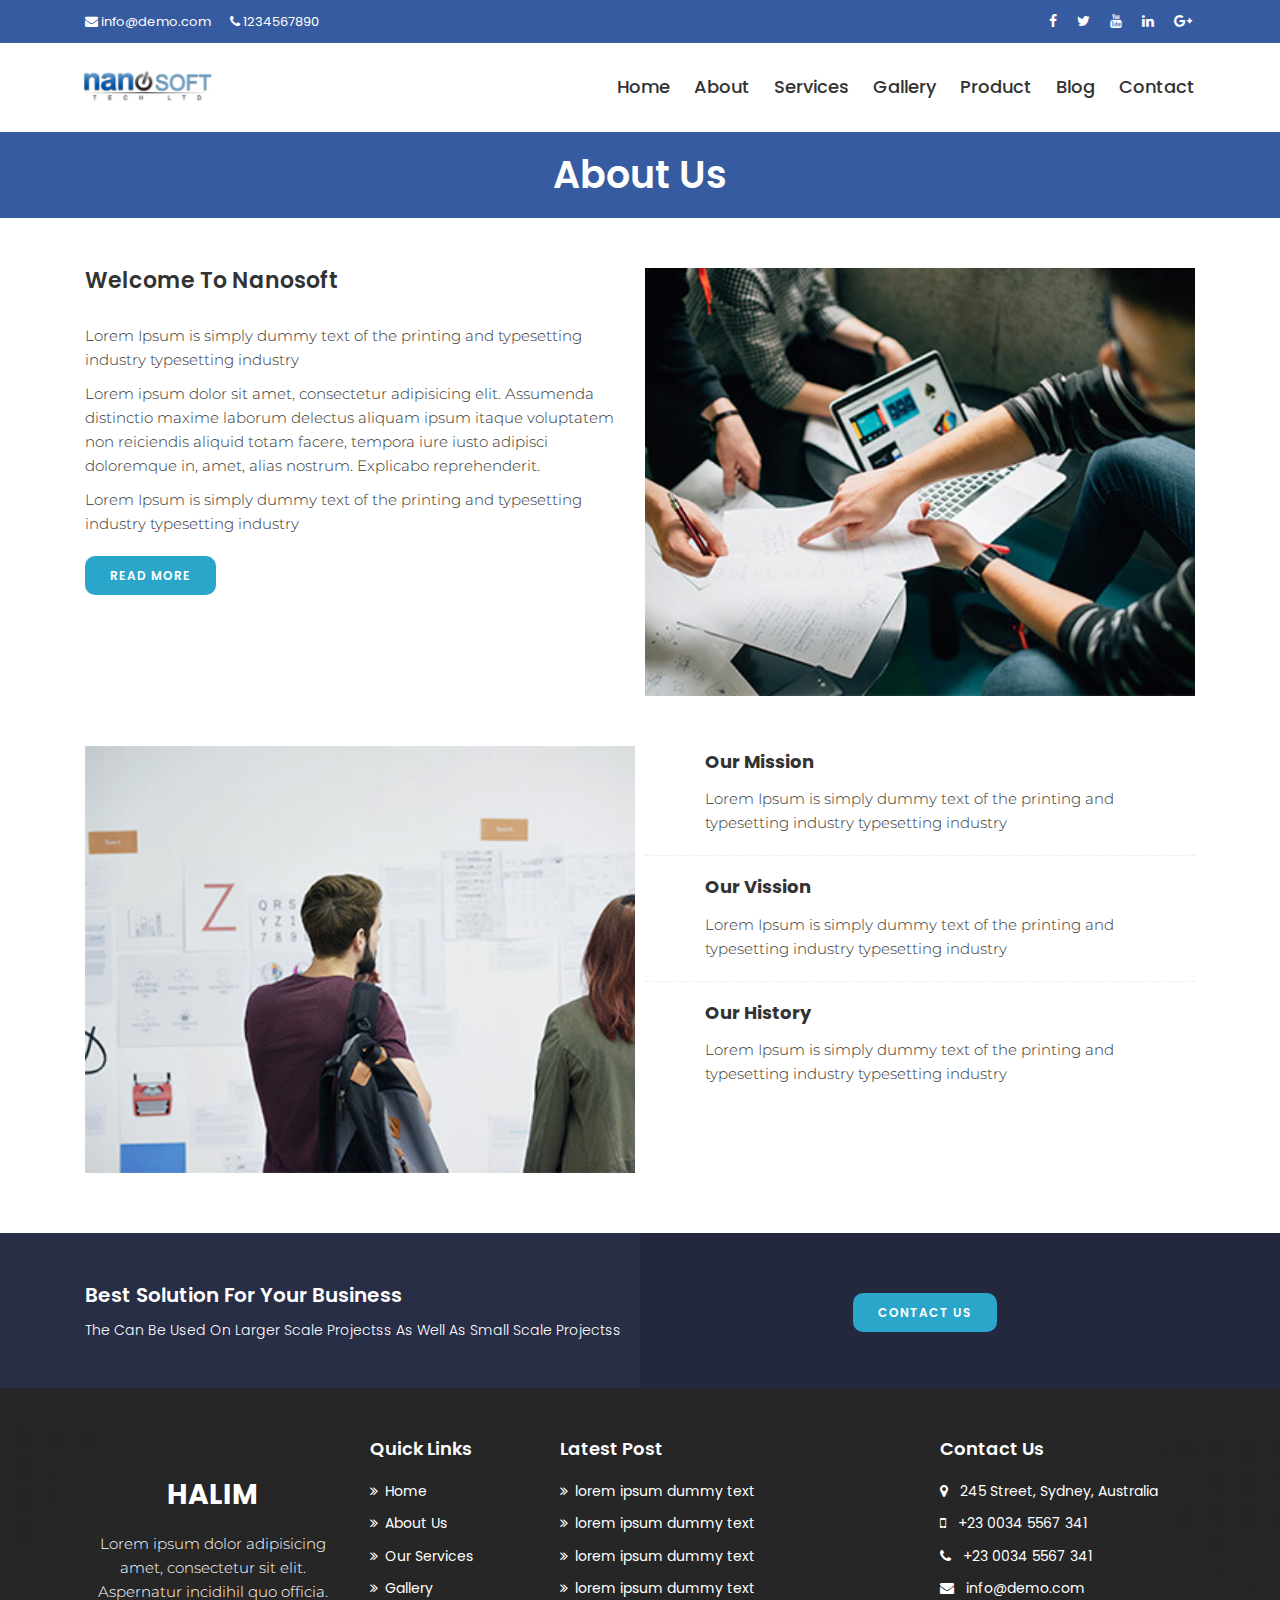
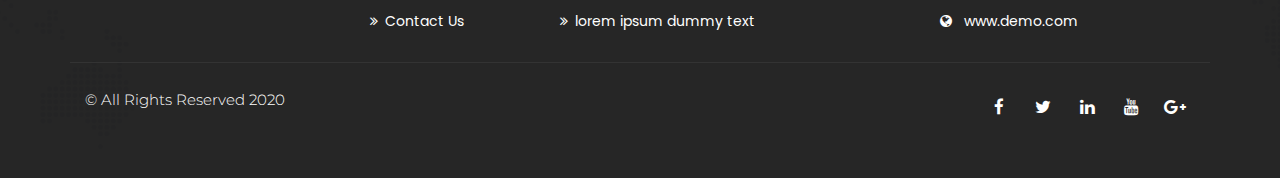
==== about.html @ ca97b38a "update" ====
<!DOCTYPE html>
<html lang="en">
   <head>
      <meta charset="utf-8">
      <meta http-equiv="X-UA-Compatible" content="IE=edge">
      <meta name="viewport" content="width=device-width, initial-scale=1">
      <!-- Title -->
      <title>Halim | Onepage Multipurpose Website</title>
      <!-- Font Google -->
      <link href="https://fonts.googleapis.com/css?family=Montserrat:300,400,500,600,700" rel="stylesheet">
      <link href="https://fonts.googleapis.com/css?family=Poppins:300,400,500,600,700" rel="stylesheet">
      <!-- Bootstrap Css -->
      <link href="assets/css/bootstrap.min.css" rel="stylesheet">
      <!-- Font Awesome Css -->
      <link href="assets/css/font-awesome.min.css" rel="stylesheet">
      <!-- Magnific Popup Css -->
      <link href="assets/css/magnific-popup.css" rel="stylesheet">
      <!-- Owl Carousel Css -->
      <link href="assets/css/owl.carousel.css" rel="stylesheet">
      <!-- Main Css -->
      <link href="assets/css/style.css" rel="stylesheet">
      <!-- Responsive Css -->
      <link href="assets/css/responsive.css" rel="stylesheet">
   </head>
   <body>
	   <section class="header-top">
			<div class="container">
				<div class="row">
					<div class="col-md-6 col-sm-12">
						<div class="header-left">
							<a href=""><i class="fa fa-envelope"></i> info@demo.com</a>
							<a href=""><i class="fa fa-phone"></i> 1234567890</a>
						</div>
					</div>
					<div class="col-md-6 col-sm-12 text-right">
						<div class="header-social">
							<a href=""><i class="fa fa-facebook"></i></a>
							<a href=""><i class="fa fa-twitter"></i></a>
							<a href=""><i class="fa fa-youtube"></i></a>
							<a href=""><i class="fa fa-linkedin"></i></a>
							<a href=""><i class="fa fa-google-plus"></i></a>
						</div>
					</div>
				</div>
			</div>
	   </section>
      <!-- Header Area Start -->
      <header class="header header-fixed">
         <div class="container">
            <div class="row">
               <div class="col-xl-12">
                  <nav class="navbar navbar-expand-md navbar-light">
                     <a class="navbar-brand" href="#"><img class="logo" src="assets/img/Logo.png" alt="" /></a>
                     <button class="navbar-toggler" type="button" data-toggle="collapse" data-target="#navbarNav" aria-controls="navbarNav" aria-expanded="false" aria-label="Toggle navigation">
                     <span class="navbar-toggler-icon"></span>
                     </button>
                     <div class="collapse navbar-collapse ml-auto mainmenu" id="navbarNav">
                        <ul class="navbar-nav ml-auto">
                           <li><a class="navItem" href="index.html">Home</a></li>
                           <li><a class="navItem" href="about.html">About</a></li>
                           <li><a class="navItem" href="services.html">Services</a></li>
                           <li><a class="navItem" href="gallery.html">Gallery</a></li>
                           <li><a class="navItem" href="product.html">Product</a></li>
                           <li><a class="navItem" href="blog.html">Blog</a></li>
                           <li><a class="navItem" href="contact.html">Contact</a></li>
                        </ul>
                     </div>
                  </nav>
               </div>
            </div>
         </div>
      </header>
      <!-- Header Area Start -->
<section class="breadcumb-area">
    <div class="container">
        <div class="row">
            <div class="col-xl-12">
                <div class="breadcumb">
                    <h4>About Us</h4>
                </div>
            </div>
        </div>
    </div>
</section>






<!-- About Area Start -->




<section class="container allsectionwrp">

   <section class="welcome">
      <div class="about">
         <div class="page-title">
            <h4>welcome to Nanosoft</h4>
         </div>
         <p>Lorem Ipsum is simply dummy text of the printing and typesetting industry typesetting industry </p>
         <p>Lorem ipsum dolor sit amet, consectetur adipisicing elit. Assumenda distinctio maxime laborum delectus aliquam ipsum itaque voluptatem non reiciendis aliquid totam facere, tempora iure iusto adipisci doloremque in, amet, alias nostrum. Explicabo reprehenderit.</p>
         <p>Lorem Ipsum is simply dummy text of the printing and typesetting industry typesetting industry </p>


         <a href="#" class="box-btn qqbtn">Read More<i class="fa fa-angle-double-right"></i></a>
      </div>
      <div class="imgeWrp">
         <img class="aboutIMge" src="assets/img/blog/blog2.jpg" alt="">
      </div>
   </section>
   <section class="vission">
      <div class="imgeWrp">
         <img class="aboutIMge" src="assets/img/blog/blog3.jpg" alt="">
      </div>
      <div>
         <div class="single_about">
            <i class="fa fa-laptop qq"></i>
            <h4 class="headAbout">our mission</h4>
            <p>Lorem Ipsum is simply dummy text of the printing and typesetting industry typesetting industry </p>
         </div>
         <div class="single_about">
            <i class="fa fa-user qq"></i>
            <h4 class="headAbout">our vission</h4>
            <p>Lorem Ipsum is simply dummy text of the printing and typesetting industry typesetting industry </p>
         </div>
         <div class="single_about">
            <i class="fa fa-pencil qq"></i>
            <h4 class="headAbout">our history</h4>
            <p>Lorem Ipsum is simply dummy text of the printing and typesetting industry typesetting industry </p>
         </div>
      </div>
   </section>




</section>



      <!-- About Area End -->





















 <!-- CTA Area Start -->
 <section class="cta">
   <div class="container">
      <div class="row">
         <div class="col-md-6">
            <h4>best solution for your business <span>the can be used on larger scale projectss as well as small scale projectss</span></h4>
         </div>
         <div class="col-md-6 text-center">
            <a href="#" class="box-btn">contact us <i class="fa fa-angle-double-right"></i></a>
         </div>
      </div>
   </div>
</section>
<!-- CTA Area End -->
<!-- Footer Area End -->
<footer class="footer-area pt-50 pb-50">
   <div class="container">
      <div class="row">
         <div class="col-lg-3 col-md-6">
            <div class="single-footer footer-logo">
               <h3>halim</h3>
               <p>Lorem ipsum dolor adipisicing amet, consectetur sit elit. Aspernatur incidihil quo officia.</p>
            </div>
         </div>
         <div class="col-lg-2 col-md-6">
            <div class="single-footer">
               <h4>quick links</h4>
               <ul>
                  <li><a href="#">Home</a></li>
                  <li><a href="#">About Us</a></li>
                  <li><a href="#">Our Services</a></li>
                  <li><a href="#">Gallery</a></li>
                  <li><a href="#">Contact Us</a></li>
               </ul>
            </div>
         </div>
         <div class="col-lg-4 col-md-6">
            <div class="single-footer">
               <h4>latest post</h4>
               <ul>
                  <li><a href="#">lorem ipsum dummy text</a></li>
                  <li><a href="#">lorem ipsum dummy text</a></li>
                  <li><a href="#">lorem ipsum dummy text</a></li>
                  <li><a href="#">lorem ipsum dummy text</a></li>
                  <li><a href="#">lorem ipsum dummy text</a></li>
               </ul>
            </div>
         </div>
         <div class="col-lg-3 col-md-6">
            <div class="single-footer contact-box">
               <h4>Contact Us</h4>
               <ul>
                  <li><i class="fa fa-map-marker"></i> 245 Street, Sydney, Australia</li>
                  <li><i class="fa fa-mobile"></i>  +23 0034 5567 341</li>
                  <li><i class="fa fa-phone"></i>  +23 0034 5567 341</li>
                  <li><i class="fa fa-envelope"></i>  info@demo.com</li>
                  <li><i class="fa fa-globe"></i>  www.demo.com</li>
               </ul>
            </div>
         </div>
      </div>
      <div class="row copyright">
         <div class="col-md-6">
            <p>&copy; All Rights Reserved 2020</p>
         </div>
         <div class="col-md-6 text-right">
            <ul>
               <li><a href="#"><i class="fa fa-facebook"></i></a></li>
               <li><a href="#"><i class="fa fa-twitter"></i></a></li>
               <li><a href="#"><i class="fa fa-linkedin"></i></a></li>
               <li><a href="#"><i class="fa fa-youtube"></i></a></li>
               <li><a href="#"><i class="fa fa-google-plus"></i></a></li>
            </ul>
         </div>
      </div>
   </div>
</footer>
<!-- Footer Area End -->
<!-- Main JS -->
<script src="assets/js/jquery.min.js"></script>
<!-- Popper JS -->
<script src="assets/js/popper.min.js"></script>
<!-- Bootstrap JS -->
<script src="assets/js/bootstrap.min.js"></script>
<!-- Owl Carousel JS -->
<script src="assets/js/owl.carousel.min.js"></script>
<!-- Manific Popup JS -->
<script src="assets/js/jquery.magnific-popup.min.js"></script>
<!-- One Page Nav JS -->
<script src="assets/js/onepagenav.js"></script>
<!-- Isotope JS -->
<script src="assets/js/isotope.min.js"></script>
<!-- Imageload JS -->
<script src="assets/js/imageloaded.min.js"></script>
<!-- Counter JS -->
<script src="assets/js/jquery.counterup.min.js"></script>
<!-- Waypoint JS -->
<script src="assets/js/waypoint.min.js"></script>
<!-- Main JS -->
<script src="assets/js/main.js"></script>
</body>
</html>
---- assets/css/style.css ----
/* 
Template Name: Halim - Multipurpose Personal Portfolio HTML Template
Author: Abdullah Nahian
Version: 1.0
*/


/* Table of contents
====================

0. Base Css
1. Preloader
2. Section Title
3. Header Area
4. Slider Area
5. About Area
6. Skills Area
7. Services Area
8. CTA Area
9. Projects Area
10. Counter Area
11. Pricing Area
12. Testimonilas Area
13. Blog Area
14. Contact Area
15. Footer Area

*/


/* Base CSS */

.alignleft {
	float: left;
	margin-right: 15px;
}

.alignright {
	float: right;
	margin-left: 15px;
}

.aligncenter {
	display: block;
	margin: 0 auto 15px;
}

a:focus {
	outline: 0 solid
}

img {
	max-width: 100%;
	height: auto;
}

h1,
h2,
h3,
h4,
h5,
h6 {
	margin: 0;
	font-weight: 600;
	padding: 0;
}
p {
	font-size: 15px;
	margin-bottom: 0px;
	font-weight: 300;
	font-family:'Montserrat', sans-serif;
}
html,
body {
	height: 100%
}

body {
  font-family: "Poppins", sans-serif;
	background-color: #fff;
	font-weight: 400;
	font-style: normal;
	font-size: 14px;
	line-height: 1.6;
	color: #333;
}

a,
a:hover,
a:focus,
input,
textarea {
	text-decoration: none;
	outline: none;
}

a {
	text-decoration: none;
	color: #333;
	-webkit-transition: .4s;
	transition: .4s
}

a:hover {
	color: #635CDB
}

.pt-100 {
	padding-top: 100px;
}

.pb-100 {
	padding-bottom: 100px;
}

.pt-50 {
	padding-top: 50px;
}

.pb-50 {
	padding-bottom: 50px;
}

.pl-50 {
	padding-left: 50px;
}

.pr-50 {
	padding-right: 50px;
}

/* 1. Preloader */

.flex-center {
	display: -webkit-box;
	display: -ms-flexbox;
	display: flex;
	-webkit-box-align: center;
	-ms-flex-align: center;
	align-items: center;
	-webkit-box-pack: center;
	-ms-flex-pack: center;
	justify-content: center;
}

.logo{
	width: 130px;
	transform: translateX(-18px);
}
.preloader {
	position: fixed;
	top: 0;
	left: 0;
	width: 100%;
	height: 100%;
	background: #555;
	z-index: 99999
}
.dots .dot {
	display: inline-block;
	width: 20px;
	height: 20px;
	margin: 0 10px 0 10px;
	background: #d35400;
	border-radius:50%;
	-webkit-animation: dot-dot-dot 1.4s linear infinite;
	animation: dot-dot-dot 1.4s linear infinite;
}

.dots .dot:nth-child(2) {
	-webkit-animation-delay: .2s;
	       animation-delay: .2s;
		   background-color:#1abc9c
}
.dots .dot:nth-child(3) {
	-webkit-animation-delay: .4s;
	        animation-delay: .4s;
		   background-color:#3498db
}
.dots .dot:nth-child(4) {
	-webkit-animation-delay: .6s;
	        animation-delay: .6s;
		   background-color:#9b59b6
}
.dots .dot:nth-child(5) {
	-webkit-animation-delay: .8s;
	        animation-delay: .8s;
		   background-color:#e74c3c
}
@-webkit-keyframes dot-dot-dot {
	0%,
	60%,
	100% {
		-webkit-transform: initial;
		transform: initial;
	}
	30% {
		-webkit-transform: translateY(-25px);
		transform: translateY(-25px);
	}
}
@keyframes dot-dot-dot {
	0%,
	60%,
	100% {
		-webkit-transform: initial;
		transform: initial;
	}
	30% {
		-webkit-transform: translateY(-25px);
		transform: translateY(-25px);
	}
}
#scrollUp {
	bottom: 10px;
	color: #fff;
	font-size: 20px;
	font-weight: bold;
	right: 20px;
	background-color: #635CDB;
	width: 40px;
	height: 40px;
	text-align: center;
	line-height: 40px;
	border-radius: 50%;
}

/* BTN Css */
a.box-btn {
	background-color: #2ba6cb;
	display: inline-block;
	color: #fff;
	padding: 10px 25px;
	text-transform: uppercase;
	font-weight: 600;
	font-size: 12px;
	letter-spacing: 1px;
	position: relative;
	border-radius: 10px;
}

a.border-btn {
	border: 2px solid #635CDB;
	display: inline-block;
	color: #fff;
	padding: 8px 25px;
	text-transform: uppercase;
	font-weight: 600;
	font-size: 12px;
	letter-spacing: 1px;
	position: relative;
}

a.box-btn i.fa {
	position: absolute;
	top: 50%;
	-webkit-transform: translateY(-50%);
	        transform: translateY(-50%);
	right: 25px;
	opacity: 0;
	-ms-filter: "progid:DXImageTransform.Microsoft.Alpha(Opacity=0)";
	-webkit-transition: .5s;
	transition: .5s;
}

a.box-btn:hover i.fa {
	right: 10px;
	opacity: 1;
	-ms-filter: "progid:DXImageTransform.Microsoft.Alpha(Opacity=100)";
}

/* Section Title */
.section-title {
	margin-bottom: 110px;
	position: relative;
}
.section-title h3 {
	text-transform: uppercase;
	font-weight: 800;
	font-size: 30px;
}

.section-title:before {
	position: absolute;
	content: "";
	width: 120px;
	height: 1px;
	background-color: #365ba0;
	left: 50%;
	-webkit-transform: translate(-50%, -50%) rotate(90deg);
	        transform: translate(-50%, -50%) rotate(90deg);
	top: 50%;
}
.section-title:after {
	position: absolute;
	content: "";
	width: 150px;
	height: 1px;
	background-color:#365ba0;
	left: 50%;
	-webkit-transform: translateX(-50%);
	        transform: translateX(-50%);
	bottom: -24px;
}
.section-title h3 span {
	display: block;
	font-size: 15px;
	text-transform: lowercase;
	font-weight: 400;
	margin-bottom: 10px;
}
.section-title p {
	margin-top: 5px;
}
.page-title h4 {
	font-size: 22px;
	text-transform: capitalize;
	display: inline-block;
}

.page-title {
	margin-bottom: 20px;
}

.page-title h4 {
	position: relative;
	padding-bottom: 10px;
}




/* Header Area */
.header.header-fixed.sticky {
	background-color: #fff;
	box-shadow: 0 1px 8px 3px rgba(0, 0, 0, 0.05);
	-webkit-transition: .3s;
	transition: .3s;
	padding: 5px 0;
	position: fixed;
	z-index: 999;
	width: 100%;
	left: 0;
	top: 0;
}
.mainmenu ul li.current a, .mainmenu ul li a:hover {
	color: #635CDB;
}
.header.header-fixed.sticky li.current a {
	color: #635CDB !important;
}
.header-top {
  background-color: #365ba0;
  color: #fff;
  padding: 10px 0;
}
.header-top a {
  color: #fff;
}
#navbarNav a {
	font-weight: 500;
	padding: 0px 12px;
	color: #fff
}
.navItem{
	font-size: 18px;
}
.navItem:hover{
color: #165bdc!important;
}
.header {
	padding: 10px 0;
	-webkit-transition: .3s;
	transition: .3s;
}
.header a {
	color: #333 !important;
}

.header-left a {
  font-size: 13px;
  margin-right: 15px;
}
.header-social a {
  margin-left: 10px;
  width: 40px;
  height: 40px;
  border-radius: 50%;
  transition: .3s;
  padding: 3px;

}
.header-social a:hover{
background: #fff;
color: #365ba0;
}

.navbar {
	padding-right: 0;
}
.header.sticky {
	background-color: #fff;
	box-shadow: 0 1px 8px 3px rgba(0, 0, 0, 0.05);
	-webkit-transition: .3s;
	transition: .3s;
	padding: 5px 0
}
.header.sticky a {
	color: #333;
}
#navbarNav ul li:last-child a {
	padding-right: 0;
}
.mainmenu ul li.current a, .mainmenu ul li a:hover {
	color: #FF7200;
}
.header.header-fixed.sticky a {
	color: #333 !important;
}
/* Slider Area */
.single-slide {
	background-size: cover;
	background-position: center;
	height: 100%;
	z-index: 2;
	position: relative;
	background-attachment: fixed;
}

.slider-area {
	height: 100%;
}

.single-slide:before {
	position: absolute;
	content: "";
	width: 100%;
	height: 100%;
	left: 0;
	top: 0;
	background:linear-gradient(rgba(0, 0, 0, 0.138),#165bdc);
	z-index: -1;
	opacity: .70;
	-ms-filter: "progid:DXImageTransform.Microsoft.Alpha(Opacity=85)";
}

.slide-table {
	width: 100%;
	height: 100%;
	display: table;

}

.slide-tablecell {
	height: 100%;
	width: 100%;
	display: table-cell;
	vertical-align: middle;

	
}
.slider_text h2 {
	font-size: 60px;
	color: #fff;
	text-transform: capitalize;
	font-weight: 600;
	margin-top: -15px;
}

.slider_text a {
	display: block;
	width: 179px;
}

.slide-table h2 {
	color: #fff;
	font-size: 60px;
	line-height: 1.2;
	font-weight: 700;
	margin: 10px 0;
	text-transform: uppercase;
	
}
#slideBtn{
	margin: 0px;
}
.slide-table span {
	color: #fff;
	font-weight: normal;
	font-size: 18px;
	position: relative;
	width: 100%;
	display: inline-block;
	padding-bottom: 15px;

}

.slide-table a {
	margin: 0 10px;
	margin-top: 20px
}

.slider_text p {
	color: #fff;
	font-size: 45px;
}

.slider_text .box_btn,
.slider_text .border_btn {
	display: inline-block;
	margin: 0px 12px;
	margin-top: 25px;
}

.slider_text .border_btn a {
	padding: 8px 20px;
}

.slider-area,
.slider-area div {
	height: 100%;
}

.slider_text,
.slider_text div {
	height: auto
}

.slider .owl-dots div {
	width: 20px;
	height: 20px;
	background-color: #eee;
	display: block;
	margin-bottom: 10px;
	border-radius: 50%;
}

.slider .owl-dots div.active {
	background-color: #1757cf;
}

.slider .owl-controls {
	height: auto;
}

.slider .owl-dots {
	margin-top: -60px;
	z-index: 3;
	position: absolute;
	text-align: center;
	right: 40px;
	top: 50%;
	-webkit-transform: translateX(-50%);
	        transform: translateX(-50%);
}
.slide-table h4 {
	position: relative;
	display: inline-block;
	color: #fff;
	padding-bottom: 0px;
}

.slide-table p {
	font-size: 16px;
	font-weight: 300;
	width: 70%;
	display: block;
	margin: 0 auto;
	line-height: 1.8;
}


.slide-content {
	position: absolute;
	text-align: center;
	left: 50%;
	top: 50%;
	-webkit-transform: translate(-50%, -50%);
	        transform: translate(-50%, -50%);
	height: auto !important;
	color: #fff;
}
.card{
	border-radius: 30px;
}
.card-header {
	padding: 0;
	background-color: #365ba0;
	border-bottom: 1px solid #635CDB;
	padding-bottom: 10px;
}

.card-header h5{
	display: flex;
	justify-content: space-between;
	align-items: center;
}
.fa-plus{
	color: #fff;
	padding-right: 10px;
	padding-top: 10px;
	cursor: pointer;

}
.btn-link {
	font-weight: 400;
	color: #fff;
	font-size: 14px;
	width: 100%;
	text-decoration: none!important;
	text-align: left;
	border-radius: 30px;
}
.btn-link:hover {
	color:#fff;
	text-decoration:none!important;
}
.card-body {
	padding: 10px 15px;
	font-weight: 300;
	line-height: 1.8;
	font-size: 13px;
	background: #ddd;
}

.navbar-brand {
	text-transform: uppercase;
	color: #fff !important;
	font-weight: 900;
}

.slide-content p {
	font-size: 20px;
	font-weight: 600;
}

.slide-content h2 {
	text-transform: capitalize;
	font-size: 45px;
	margin: 20px 0;
	font-weight: 700;
	line-height: 1.4;
}

.single-portfolio {
	position: relative;
}

.single-portfolio img {
	width: 100%;
}

.single-portfolio:hover .portfolio-hover {
	-webkit-transform: scale(1);
	        transform: scale(1)
}
/* About Area */
.single_about {
	padding-left: 60px;
	margin-bottom: 20px;
	border-bottom: 1px dashed #eee;
	padding-bottom: 20px;
	-webkit-transition: .5s;
	transition: .5s;
	position: relative;
}
.single_about i.fa {
	font-size: 20px;
	color: #365ba0;
	position: absolute;
	left: 0;
	top: 50%;
	-webkit-transform: translateY(-50%);
	        transform: translateY(-50%);
	border: 1px solid #365ba0;
	width: 40px;
	-webkit-transition: .5s;
	transition: .5s;
	height: 40px;
	line-height: 40px;
	text-align: center;
	border-radius: 50%;
}

.single_about h4 {
	margin: 5px 0;
}
.single_about h4 {
	font-size: 18px;
	font-weight: 400;
	text-transform: capitalize;
	position: relative;
	padding-bottom: 10px
}



.single_about:hover i {
	background-color: #365ba0;
	color: #fff;
	border-color: #365ba0;
}

.single_about:last-child {
	border-bottom: 0;
}

.slide-content a {
	margin: 0 5px;
}
.about a {
	margin-top: 10px;
}
.card-header:first-child {
	border-radius: 0;
}
.about p {
	margin-bottom: 10px;
}
/* Skills Area */


.single-skill {
	margin-bottom: 20px;
}

.single-brand img {
	max-width: 180px;
}

.single-skill h4 {
	font-size: 15px;
	text-transform: capitalize;
	margin-bottom: 5px;
	color: #fff;
}

.progress-bar {
	background-color: #365ba0;
	border-radius: 30px;
}
.choose:before {
	position: absolute;
	content: "";
	width: 50%;
	height: 100%;
	background-color: #24283F;
	left: 0;
	top: 0;
	z-index: -1;
	opacity: .85;
	-ms-filter: "progid:DXImageTransform.Microsoft.Alpha(Opacity=85)"
}

.choose {
	position: relative;
	z-index: 2;
	background-image: url("../img/bg-counter.jpg");
}

.choose:after {
	position: absolute;
	content: "";
	width: 50%;
	height: 100%;
	right: 0;
	top: 0;
	background-color: #292e47;
	z-index: -1;
	opacity: .85;
	-ms-filter: "progid:DXImageTransform.Microsoft.Alpha(Opacity=85)"
}

.choose .page-title h4 {
	color: #fff;
}
/* Services Area */
.single-service {
	padding: 20px;
	margin-bottom: 50px;
	text-align: center;
	box-shadow: 0px 10px 30px 0px rgba(205, 205, 205, 0.33);
	transition: .5s;
	border-bottom: 3px solid transparent;
}
.single-service i.fa {
	font-size: 30px;
	width: 80px;
	height: 80px;
	background-color:#365ba0;
	text-align: center;
	line-height: 80px;
	border-radius: 50%;
	color: #fff;
}

.single-service h4 {
	font-size: 18px;
	margin: 18px 0;
	text-transform: uppercase;
}
.single-service:hover {
	border-color: #365ba0;
}
/* CTA Area */
.cta {
	position: relative;
	padding: 50px 0px;
	color: #fff;
	z-index: 2
}

.cta:before {
	position: absolute;
	content: "";
	width: 50%;
	height: 100%;
	left: 0;
	top: 0;
	background-color: #292e47;
	z-index: -1
}

.cta:after {
	position: absolute;
	content: "";
	width: 50%;
	height: 100%;
	right: 0;
	top: 0;
	background-color: #24283F;
	z-index: -1
}

.cta h4 {
	font-size: 20px;
	text-transform: capitalize;
}

.cta h4 span {
	display: block;
	font-size: 14px;
	font-weight: 300;
	margin-top: 15px;
}

.cta a.box-btn {
	margin-top: 10px;
}
.cta-video {
	position: relative;
	z-index: 2;
	background-image: url("../img/video_back.jpg");
	background-position: center;
	background-attachment: fixed;
	padding: 100px 0;
	color: #fff;
}

.cta-video:before {
	position: absolute;
	content: "";
	width: 100%;
	height: 100%;
	left: 0;
	top: 0;
	background-color: #333;
	opacity: .85;
	-ms-filter: "progid:DXImageTransform.Microsoft.Alpha(Opacity=85)";
	z-index: -1;
}

.cta-video i.fa {
	width: 80px;
	height: 80px;
	border: 1px solid #eee;
	font-size: 30px;
	line-height: 80px;
	border-radius: 50%;
	padding-left: 5px;
}

.cta-video h4 {
	text-transform: uppercase;
	font-weight: 500;
}

.cta-video a {
	color: #fff;
	display: block;
}
.cta-video h4 {
	text-transform: uppercase;
	font-weight: 700;
	font-size: 35px;
}

.cta-video p {
	margin: 20px 0;
	font-size: 16px;
	font-weight: 400;
}
.about-promo {
	position: relative;
	z-index: 2;
	background-color: #292e47;
	color: #fff;
	padding: 50px 0;
}

.about-promo:before {
	background-image: url("../img/about_us_info_bg.jpg");
	position: absolute;
	content: "";
	width: 50%;
	height: 100%;
	left: 0;
	top: 0;
	background-size: cover;
	background-position: center top;
}

.about-promo:after {
	background-color: #24283F;
	position: absolute;
	content: "";
	width: 50%;
	height: 100%;
	left: 0;
	top: 0;
	opacity: .85;
	-ms-filter: "progid:DXImageTransform.Microsoft.Alpha(Opacity=85)";
	z-index: 1;
}

.about-promo .page-title h4 {
	font-size: 45px;
	text-transform: uppercase;
	font-weight: 800;
	line-height: 1.3;
}

.single-about-promo {
	margin: 30px 0;
	text-align: center;
}

.single-about-promo i {
	border: 1px solid #fff;
	width: 40px;
	height: 40px;
	text-align: center;
	line-height: 40px;
	font-size: 15px;
	border-radius: 50%;
}

.single-about-promo h4 {
	margin: 15px 0;
	font-size: 18px;
}

.video-btn {
	position: absolute;
	z-index: 9;
	left: 50%;
	top: 50%;
	-webkit-transform: translate(-50%, -50%);
	        transform: translate(-50%, -50%);
}

.video-btn a {
	color: #fff;
	display: block
}

.video-btn i.fa {
	font-size: 40px;
	background-color: #24283F;
	width: 100px;
	height: 100px;
	text-align: center;
	line-height: 100px;
	padding-left: 5px;
	border-radius: 50%;
	transition:.4s
}
.video-btn a i:hover {
	background-color: #635CDB;
}
/* Projects Area */
.portfolio-hover {
	position: absolute;
	left: 0;
	top: 0;
	text-align: center;
	width: 100%;
	height: 100%;
	-webkit-transform: scale(0);
	        transform: scale(0);
	-webkit-transition: .5s;
	transition: .5s
}

.portfolio-content {
	position: absolute;
	left: 50%;
	top: 50%;
	width: 100%;
	height: auto;
	-webkit-transform: translate(-50%, -50%);
	        transform: translate(-50%, -50%);
	color: #fff;
}

.portfolio-hover:before {
	position: absolute;
	content: "";
	width: 100%;
	height: 100%;
	background-color: black;
	left: 0;
	top: 0;
	opacity: .85;
	-ms-filter: "progid:DXImageTransform.Microsoft.Alpha(Opacity=85)";
}

.portfolio-content h3 a {
	color: #fff;
	font-size: 20px;
	text-transform: capitalize;
	margin: 0px;
	display: block;
}

.portfolio-content h3 a span {
	display: block;
	font-weight: 300;
	font-size: 15px;
	margin-top: 7px;
}

.portfolio-content h3 a i.fa {
	display: block;
	width: 40px;
	height: 40px;
	border-radius: 50%;
	border: 1px solid #fff;
	line-height: 40px;
	margin: 0 auto;
	margin-bottom: 10px;
}

.portfolio-menu {
	margin-bottom: 40px;
}

.portfolio-menu buttton {
	background-color: #635CDB;
	border: 0px;
}

.portfolio-menu button {
	background-color: transparent;
	border: 1px solid #635CDB;
	color: black;
	padding: 3px 15px;
	cursor: pointer;
}

.portfolio-menu button.active {
	background-color: #365ba0;
	color: #fff;
}
/* Counter Area */
.counter-area .col-md-3 {
	padding: 0;
}



.single-counter {
	text-align: center;
	background-color: #292e47;
	color: #fff;
	width: 100%;
	
}

.single-counter>div{
	display: flex;
	flex-direction: column;
	justify-content: center;
	align-items: center;
	padding-top: 40px;
}
.single-counter span{
	margin-top: 10px;
	font-size: large
}

.single-counter div i.fa {
	background-color: #365ba0;
	width: 40px;
	height: 40px;
	font-size: 20px;
	color: #fff;
	border-radius: 50%;
	text-align: center;
	padding-top: 10px;
}

.counter-area .col-md-3:nth-child(2n) .single-counter {
	background-color: #24283F;
}

.single-counter h4 {
	display: inline-block;
	font-size: 20px;
	font-weight: 300;
	text-transform: capitalize;
	position: relative;
	margin-top: 20px;
	padding-bottom: 40px;
}
/* Pricing Area */
.single-price {
	border: 1px solid #eee;
	text-align: center;
	padding-bottom: 20px;
	padding-top: 20px;
}

.single-price h4 {
	text-transform: uppercase;
	font-size: 18px;
}

.single-price p {
	text-transform: capitalize;
}

.price-box {
	margin: 20px 0;
	border-bottom: 1px solid #eee;
	border-top: 1px solid #eee;
	padding: 10px 0;
	background-color: #635CDB;
	color: #fff;
}

.price-box .dollar {
	font-size: 15px;
	font-weight: 400;
	margin-right: 5px;
}

.price-box .month {
	font-size: 15px;
	font-weight: 400;
	margin-left: 5px;
}
.card {
	border: transparent;
	border-radius: 0;
}
.price-box h4 {
	font-size: 50px;
}

.single-price ul {
	margin: 0;
	padding: 0;
	list-style: none;
	margin-bottom: 20px;
}

.single-price ul li {
	padding: 10px;
	border-bottom: 1px solid #eee;
}

.single-price ul li:first-child {
	padding-top: 0;
}
.single-price ul li span {
	font-weight: 600;
}
/* Team Area */
.team-hover {
	text-align: center;
	position: absolute;
	left: 0;
	top: 0;
	width: 100%;
	height: 100%;
	z-index: 2;
	color: #fff;
	visibility: hidden;
	opacity: 0;
	-ms-filter: "progid:DXImageTransform.Microsoft.Alpha(Opacity=0)";
	-webkit-transition: .5s;
	transition: .5s
}

.single-team img {
	width: 100%;
}

.team-hover h4 {
	text-transform: capitalize;
	font-size: 20px;
	font-weight: 600;
}

.team-hover h4 span {
	display: block;
	font-size: 13px;
	font-weight: 400;
	margin-top: 5px;
}

.team-hover ul {
	list-style: none;
	margin: 0;
	padding: 0;
	margin-top: 15px;
}

.team-hover ul li {
	display: inline-block;
}

.team-hover ul li {
	background-color: #333;
	width: 25px;
	height: 25px;
	line-height: 25px;
	border-radius: 50%;
	margin: 0 2px;
	text-align: center
}

.team-hover ul li a {
	color: #fff;
	font-size: 13px;
	display: block;
}
.single-team {
	position: relative;
	z-index: 2;
}

.team-content {
	position: absolute;
	left: 50%;
	top: 50%;
	-webkit-transform: translate(-50%, -50%);
	        transform: translate(-50%, -50%);
}

.team-hover:before {
	position: absolute;
	content: "";
	width: 100%;
	height: 100%;
	left: 0;
	top: 0;
	background-color: #333;
	z-index: -1;
	opacity: .85;
	-ms-filter: "progid:DXImageTransform.Microsoft.Alpha(Opacity=85)";
}

.single-team:hover .team-hover {
	visibility: visible;
	opacity: 1;
	-ms-filter: "progid:DXImageTransform.Microsoft.Alpha(Opacity=100)";
}
/* Testimonilas Area */
.testimonial-area {
	background-image: url("../img/testi_back.jpg");
	background-size: cover;
	background-position: center;
	background-attachment: fixed;
	position: relative;
	z-index: -1;
	color: #fff;
}

.testimonial-area:before {
	position: absolute;
	content: "";
	width: 100%;
	height: 100%;
	left: 0;
	top: 0;
	background-color: #333;
	z-index: -1;
	opacity: .85;
	-ms-filter: "progid:DXImageTransform.Microsoft.Alpha(Opacity=85)";
}

.single-testimonial {
	background-color: #333;
	text-align: center;
	padding: 50px 50px;
	position: relative;
	margin-top: 60px;
	border-radius: 20px;

}

.testi-img img {
	position: relative;
	z-index: 9;
	border-radius: 50%;
	border: 3px solid #eee;
	padding: 3px;
	max-width: 100px;
	display: block;
	margin: 0 auto;
	margin-top: -100px;
}

.single-testimonial p {
	margin: 20px 0;
}

.single-testimonial h4 {
	text-transform: capitalize;
	font-weight: 400;
	font-size: 18px;
}

.single-testimonial h4 span {
	display: block;
	font-weight: 300;
	font-size: 13px;
	margin-top: 5px;
}
.center .single-testimonial {
	background-color: #365ba0;
	border-radius: 20px;
}
/* Blog Area */
.post-content {
	padding: 30px 20px;
}

.post-title h4 {
	text-transform: capitalize;
	font-size: 20px;
}

.post-title {
	margin-bottom: 10px;
}

.pots-meta ul {
	list-style: none;
	margin: 0;
	padding: 0;
}

.pots-meta ul li {
	display: inline-block;
	text-transform: uppercase;
	font-size: 13px;
}

.pots-meta ul li:before {
	content: "/";
	padding: 0 5px;
}

.pots-meta ul li:first-child:before {
	content: "";
	padding-left: 0px;
	margin-left: -5px;
}

.pots-meta {
	margin-bottom: 10px;
	border-bottom: 1px dashed #eee;
	padding-bottom: 10px;
}
.single-blog .box-btn {
	margin-top: 20px;
}

.single-blog {
	border: 1px solid #eee;
	margin-bottom:20px;
}

.single-blog img {
	width: 100%;
}

.google-map iframe {
	width: 100%;
	height: 295px;
	border: 1px solid gray;
}

.blog-single h2, .portfolio-single h2 {
	margin-bottom: 20px;
  }
  .blog-single img, .portfolio-single img {
	width: 100%;
	border: 1px solid #ddd;
	padding: 3px;
  }
  .blog-single p, .portfolio-single p {
	margin: 20px 0;
  }
  .comments h4 {
	text-transform: capitalize;
	margin-bottom: 20px;
	margin-top: 40px;
  }
  .comments input, .comments textarea {
	width: 100%;
	border: 1px solid #ddd;
	margin-bottom: 20px;
	padding: 10px;
  }
  .blog-single input[type="submit"] {
	background-color: #635CDB;
	width: auto;
	color: #fff;
	padding: 10px 30px;
	font-weight: bold;
	cursor: pointer;
  }
  
.single-sidebar h4, .portfolio-sidebar h4 {
	text-transform: capitalize;
	margin-bottom: 20px;
	padding-bottom: 10px;
	border-bottom: 1px solid #ddd;
  }
  .single-sidebar ul, .portfolio-sidebar ul {
	margin: 0;
	padding: 0;
	list-style: none;
  }
  .single-sidebar, .portfolio-sidebar {
	margin-bottom: 50px;
  }
  .single-sidebar ul li, .portfolio-sidebar ul li {
	margin-bottom: 5px;
	padding-bottom: 5px;
	font-size: 16px;
	font-weight: 600;
  }
/* Contact Area */
.contact-form input[type="submit"] {
	background-color: #365ba0;
	border: 0px;
	color: #fff;
	cursor: pointer;
	width: 90%;
	margin: auto;
	border-radius: 10px;

}

.contact-form input,
.contact-form textarea {
	width: 90%;
	border: 1px solid #365ba041;
	text-transform: capitalize;
	padding: 10px;
	font-weight: 300;
	margin: auto;
	border-radius: 10px;
	margin-bottom: 5px;
	margin-top: 5px;
}
.contact-form textarea{
	margin-bottom: 20px;
}
.contact-address {
	margin-bottom: 50px;
}



.contact-address i.fa {
	background-color: #365ba0;
	width: 40px;
	height: 40px;
	line-height: 40px;
	font-size: 16px;
	text-align: center;
	border-radius: 50%;
	margin-bottom: 10px;
	color:#fff;
}

.contact-address h4 {
	font-size: 18px;
	text-transform: capitalize;
}

.contact-address h4 span {
	display: block;
	font-size: 16px;
	font-weight: 300;
	margin-top: 9px;
}

.contact-area {
	background-size: cover;
	background-position: center;
	background-attachment: fixed;
}

.single-footer.contact-box ul li:before {
	content: "";
  }
  .single-footer.contact-box ul li {
	padding-left: 0;
  }
  .single-footer.contact-box ul li i {
	margin-right: 8px;
  }
/* Footer Area */
.single-footer ul li a:hover,
.copyright ul li a:hover {
	color: #365ba0;
}
.footer-area {
	background-image: url("../img/footer-bg.png");
	background-size: cover;
	background-position: center;
	position: relative;
	z-index: 2;
	color: #fff;
}

.footer-area:before {
	position: absolute;
	content: "";
	width: 100%;
	height: 100%;
	left: 0;
	top: 0;
	background-color: #000;
	z-index: -1;
	opacity: .85;
	-ms-filter: "progid:DXImageTransform.Microsoft.Alpha(Opacity=85)";
}

.single-footer.footer-logo h3 {
	text-transform: uppercase;
	font-weight: 700;
	margin: 20px 0;
}

.single-footer h4 {
	text-transform: capitalize;
	font-size: 18px;
	margin-bottom: 15px;
}

.single-footer.footer-logo {
	margin-top: 40px;
	text-align: center;
}

.single-footer ul {
	list-style: none;
	margin: 0;
	padding: 0;
}

.single-footer h4 {
	position: relative;
	padding-bottom: 0px;
}

.single-footer h4:before {
	position: absolute;
	content: "";
	background-color: transparent;
	width: 40px;
	height: 2px;
	left: 0;
	bottom: 0;
}

.single-footer ul li {
	position: relative;
	padding-left: 15px;
	padding: 5px 0;
	padding-left: 15px;
}

.single-footer ul li:before {
	content: "\f101";
	font-family: fontAwesome;
	position: absolute;
	left: 0;
	top: 5px;
}

.single-footer ul li a {
	color: #fff;
	font-size: 14px;
	font-weight: 400;
}

.single-footer ul li span {
	float: right;
	width: 50%;
}

.single-footer img {
	width: 33%;
	float: left;
	padding: 3px;
}

.copyright {
	border-top: 1px solid #333;
	margin-top: 25px;
	padding-top: 25px;
}

.copyright ul {
	margin: 0;
	padding: 0;
	list-style: none;
}

.copyright ul li {
	display: inline-block;
}

.copyright ul li a {
	color: #fff;
	display: block;
	width: 40px;
	height: 40px;
	border-radius: 50%;
	padding-top: 6px;
	text-align: center;
	font-size: 17px;
	transition: .3s;
}
.copyright ul li a:hover{
	color: #fff;
	background:#365ba0;
}

.breadcumb-area {
	text-align: center;
	background-color: #365ba0;
	color: #fff;
	padding: 20px 0;
  }
  .breadcumb h4 {
	font-size: 38px;
  }




  .single-gallery {
	position: relative;
	margin-bottom:30px;
}

.single-gallery img {
	width: 100%;
}

.single-gallery:hover .gallery-hover {
	-webkit-transform: scale(1);
	        transform: scale(1)
}

.gallery-hover {
	position: absolute;
	left: 0;
	top: 0;
	text-align: center;
	width: 100%;
	height: 100%;
	-webkit-transform: scale(0);
	        transform: scale(0);
	-webkit-transition: .5s;
	transition: .5s
}

.gallery-content {
	position: absolute;
	left: 50%;
	top: 50%;
	width: 100%;
	height: auto;
	-webkit-transform: translate(-50%, -50%);
	        transform: translate(-50%, -50%);
	color: #fff;
}

.gallery-content h3 a i{
	padding-left: 9px;
	padding-top: 15px;
	
}
.gallery-hover:before {
	position: absolute;
	content: "";
	width: 100%;
	height: 100%;
	background: black;
	opacity: .70;
	left: 0;
	top: 0;
	-ms-filter: "progid:DXImageTransform.Microsoft.Alpha(Opacity=85)";
}

.gallery-content h3 a {
	color: #fff;
	font-size: 20px;
	text-transform: capitalize;
	margin: 0px;
	display: block;
}

.gallery-content h3 a span {
	display: block;
	font-weight: 300;
	font-size: 15px;
	margin-top: 7px;
}

.gallery-content h3 a i.fa {
	display: block;
	width: 50px;
	height: 50px;
	border: 1px solid #fff;
	border-radius: 50%;
	margin: auto;
	margin-bottom: 10px;
	text-align: center!important;
}

.portfolio-single h4 {
	text-transform: capitalize;
	margin-bottom: 20px;
	padding-bottom: 10px;
	border-bottom: 1px solid #dddd;
  }
  .portfolio-single iframe {
	width: 100%;
	border: 1px solid #ddd;
	padding: 3px;
  }





  /* css for product page start here */

.singleProduct{
	border: 1px solid #ddd;
	display: grid;
	grid-template-columns: 1fr;
	grid-template-rows: 200px 1fr;
	border-radius: 10px;
}
.singleProduct img{
	height: 100%;
	width: 80%;
	margin: auto;
	margin-top: 10px;
}
.productDeteles{
background: #f0efef;
padding: 20px 15px;
}
.productDis{
	padding-top: 9px;
	color: black;
}
.btnAndPriceWrper{
	display: flex;
	justify-content: space-between;
	margin-top: 20px;
}
.productBtn{
	width: 100%;
	text-align: center;
	background:#2ba6cb87!important;
	color: black!important;
	font-size: 18px!important;
}

  /* css for product page end here */





  /* about css start here */

.welcome{
	display: grid;
	grid-template-columns: 1fr 1fr;
	grid-gap: 10px;
	padding-top: 50px;
}



.vission{
	display: grid;
	grid-template-columns: 1fr 1fr;
	grid-gap: 10px;
	padding-top: 50px;
	padding-bottom: 60px;
}

.aboutIMge{
	width: 100%;
	height: 100%;
	margin: auto;
}

.imgeWrpfrist{
	
text-align: right;
}

.headAbout{
	font-weight: bold!important;
	font-size: 18px!important;
}

.qq{
	display: none;
}

  /* about css end here */
---- assets/css/responsive.css ----
/* Medium Layout: 1280px. */

@media (max-width:768px) {
	.contact-form input[type="submit"] {
	margin-bottom: 20px;
	
	}
	.welcome{
		grid-template-columns: 1fr;
	}
	.vission{
		grid-template-columns: 1fr;
		padding-top: 0px;
	}
	.imgeWrp{
		display: none;
	}
	.qq{
		display: block;
	}
	.headAbout{
		font-weight: normal!important;
	}
	.qqbtn{
		display: none!important;
	}
}


@media only screen and (min-width: 992px) and (max-width: 1200px) {
	.about-promo .page-title h4 {
	font-size: 30px;
	}
}


/* Tablet Layout: 768px. */

@media only screen and (min-width: 768px) and (max-width: 991px) {
#navbarNav a {
	padding: 0px 5px;
	font-size: 14px;
}
.about-promo .page-title h4 {
	font-size: 30px;
}
.counter-area {
	display: none;
}
.section-title::before {
	width: 120px;
}	
.single-price {
	margin-bottom: 20px;
}
.single-footer {
	margin-bottom: 30px;
}
}


/* Mobile Layout: 320px. */

@media only screen and (max-width: 767px) {
	
	.header-left {
	text-align: center;
	margin-bottom: 5px;
}
	.header-social {
	text-align: center;
}
.slide-table h2 {
	font-size: 35px;
}
.slide-table p {
	font-size: 14px;
	width: 100%;
}
.section-title h3 {
	font-size: 25px;
	text-align: center;
}
.section-title::before {
	display:none
}
.section-title {
	margin-bottom: 50px;
}
.about, .faq {
	margin-bottom: 20px;
}
.about-promo {
	display: none;
}
.portfolio-menu {
	display: none;
}	
.counter-area {
	display: none;
}
.single-brand img {
	max-width: 120px;
	margin-left: 20px;
}
.single-footer {
	margin-bottom: 30px;
}
.copyright, .copyright ul {
	text-align: center;
}
.copyright p{
	margin-bottom: 10px;
}

#navbarNav {
  border-top: 1px solid #eee;
  margin-top: 5px;
  padding-top: 5px;
}
#navbarNav li {
  padding: 5px 0px;
}
#navbarNav ul {
  text-align: center;
}
#navbarNav li a {
  font-weight: 400;
}
	
	
}


/* Wide Mobile Layout: 480px. */

@media only screen and (min-width: 480px) and (max-width: 767px) {
	
}
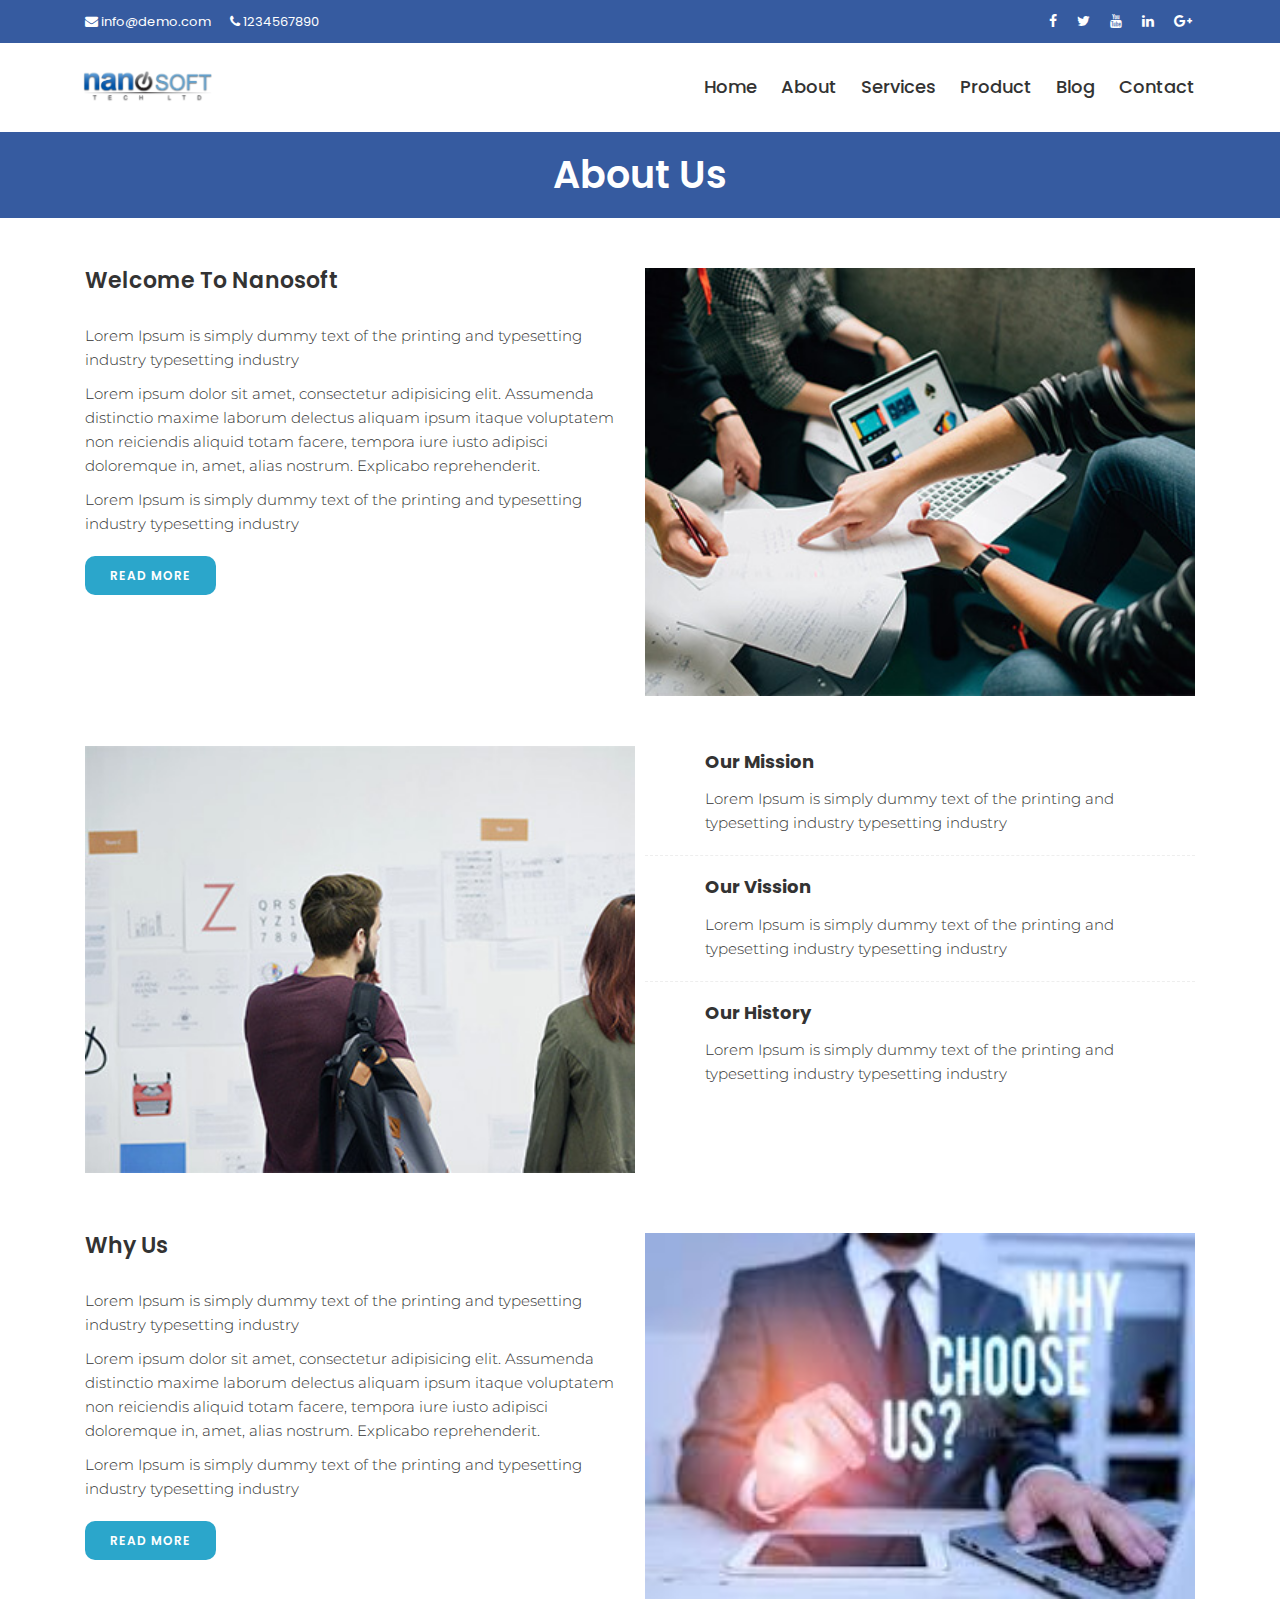
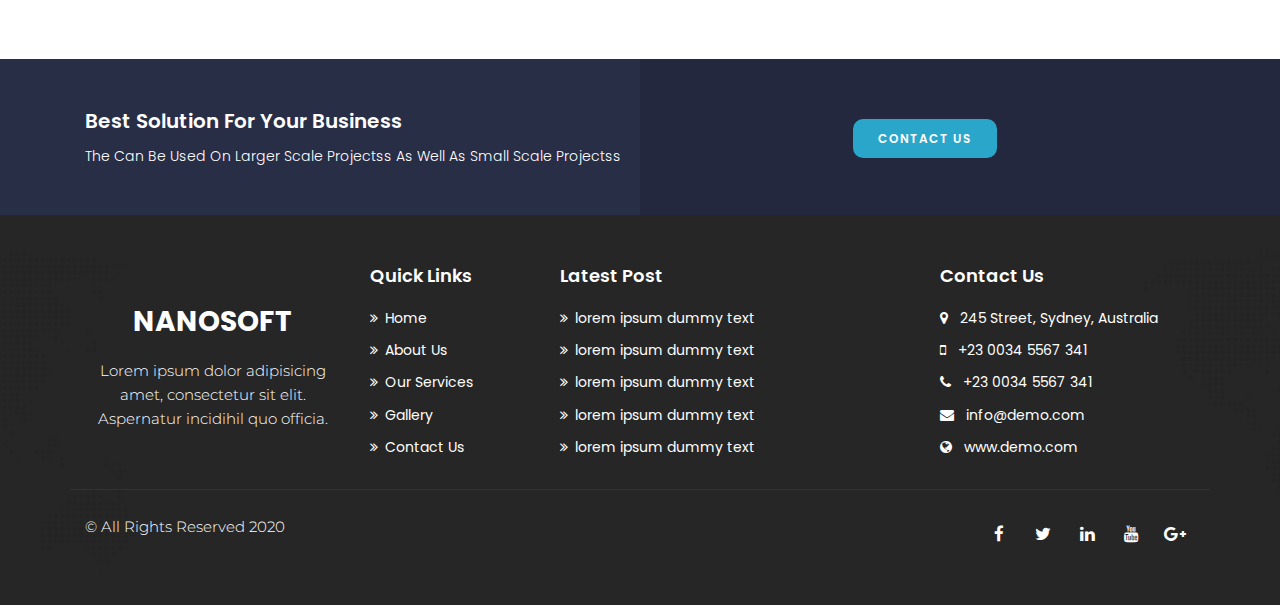
==== commit 43945edf: "at last" ====
--- a/about.html
+++ b/about.html
@@ -5,7 +5,7 @@
       <meta http-equiv="X-UA-Compatible" content="IE=edge">
       <meta name="viewport" content="width=device-width, initial-scale=1">
       <!-- Title -->
-      <title>Halim | Onepage Multipurpose Website</title>
+      <title>Nanosoft | Onepage Multipurpose Website</title>
       <!-- Font Google -->
       <link href="https://fonts.googleapis.com/css?family=Montserrat:300,400,500,600,700" rel="stylesheet">
       <link href="https://fonts.googleapis.com/css?family=Poppins:300,400,500,600,700" rel="stylesheet">
@@ -59,7 +59,6 @@
                            <li><a class="navItem" href="index.html">Home</a></li>
                            <li><a class="navItem" href="about.html">About</a></li>
                            <li><a class="navItem" href="services.html">Services</a></li>
-                           <li><a class="navItem" href="gallery.html">Gallery</a></li>
                            <li><a class="navItem" href="product.html">Product</a></li>
                            <li><a class="navItem" href="blog.html">Blog</a></li>
                            <li><a class="navItem" href="contact.html">Contact</a></li>
@@ -135,6 +134,24 @@
    </section>
 
 
+   <section class="welcome bb">
+      <div class="about">
+         <div class="page-title">
+            <h4>Why Us</h4>
+         </div>
+         <p>Lorem Ipsum is simply dummy text of the printing and typesetting industry typesetting industry </p>
+         <p>Lorem ipsum dolor sit amet, consectetur adipisicing elit. Assumenda distinctio maxime laborum delectus aliquam ipsum itaque voluptatem non reiciendis aliquid totam facere, tempora iure iusto adipisci doloremque in, amet, alias nostrum. Explicabo reprehenderit.</p>
+         <p>Lorem Ipsum is simply dummy text of the printing and typesetting industry typesetting industry </p>
+
+
+         <a href="#" class="box-btn qqbtn">Read More<i class="fa fa-angle-double-right"></i></a>
+      </div>
+      <div class="imgeWrp">
+         <img class="aboutIMge" src="assets/img/download.jpg" alt="">
+      </div>
+   </section>
+
+
 
 
 </section>
@@ -183,7 +200,7 @@
       <div class="row">
          <div class="col-lg-3 col-md-6">
             <div class="single-footer footer-logo">
-               <h3>halim</h3>
+               <h3>Nanosoft</h3>
                <p>Lorem ipsum dolor adipisicing amet, consectetur sit elit. Aspernatur incidihil quo officia.</p>
             </div>
          </div>
--- a/assets/css/style.css
+++ b/assets/css/style.css
@@ -1457,15 +1457,19 @@
   }
 /* Contact Area */
 .contact-form input[type="submit"] {
-	background-color: #365ba0;
+	background:linear-gradient(#365ba0,#1f3560);
 	border: 0px;
 	color: #fff;
 	cursor: pointer;
 	width: 90%;
 	margin: auto;
 	border-radius: 10px;
-
-}
+}
+
+.contact-form input[type="submit"]:hover{
+	background:linear-gradient(#1f3560,#365ba0);
+}
+
 
 .contact-form input,
 .contact-form textarea {
@@ -1824,9 +1828,11 @@
 	grid-template-columns: 1fr 1fr;
 	grid-gap: 10px;
 	padding-top: 50px;
+	padding-bottom: 10px;
+}
+.bb{
 	padding-bottom: 60px;
 }
-
 .aboutIMge{
 	width: 100%;
 	height: 100%;
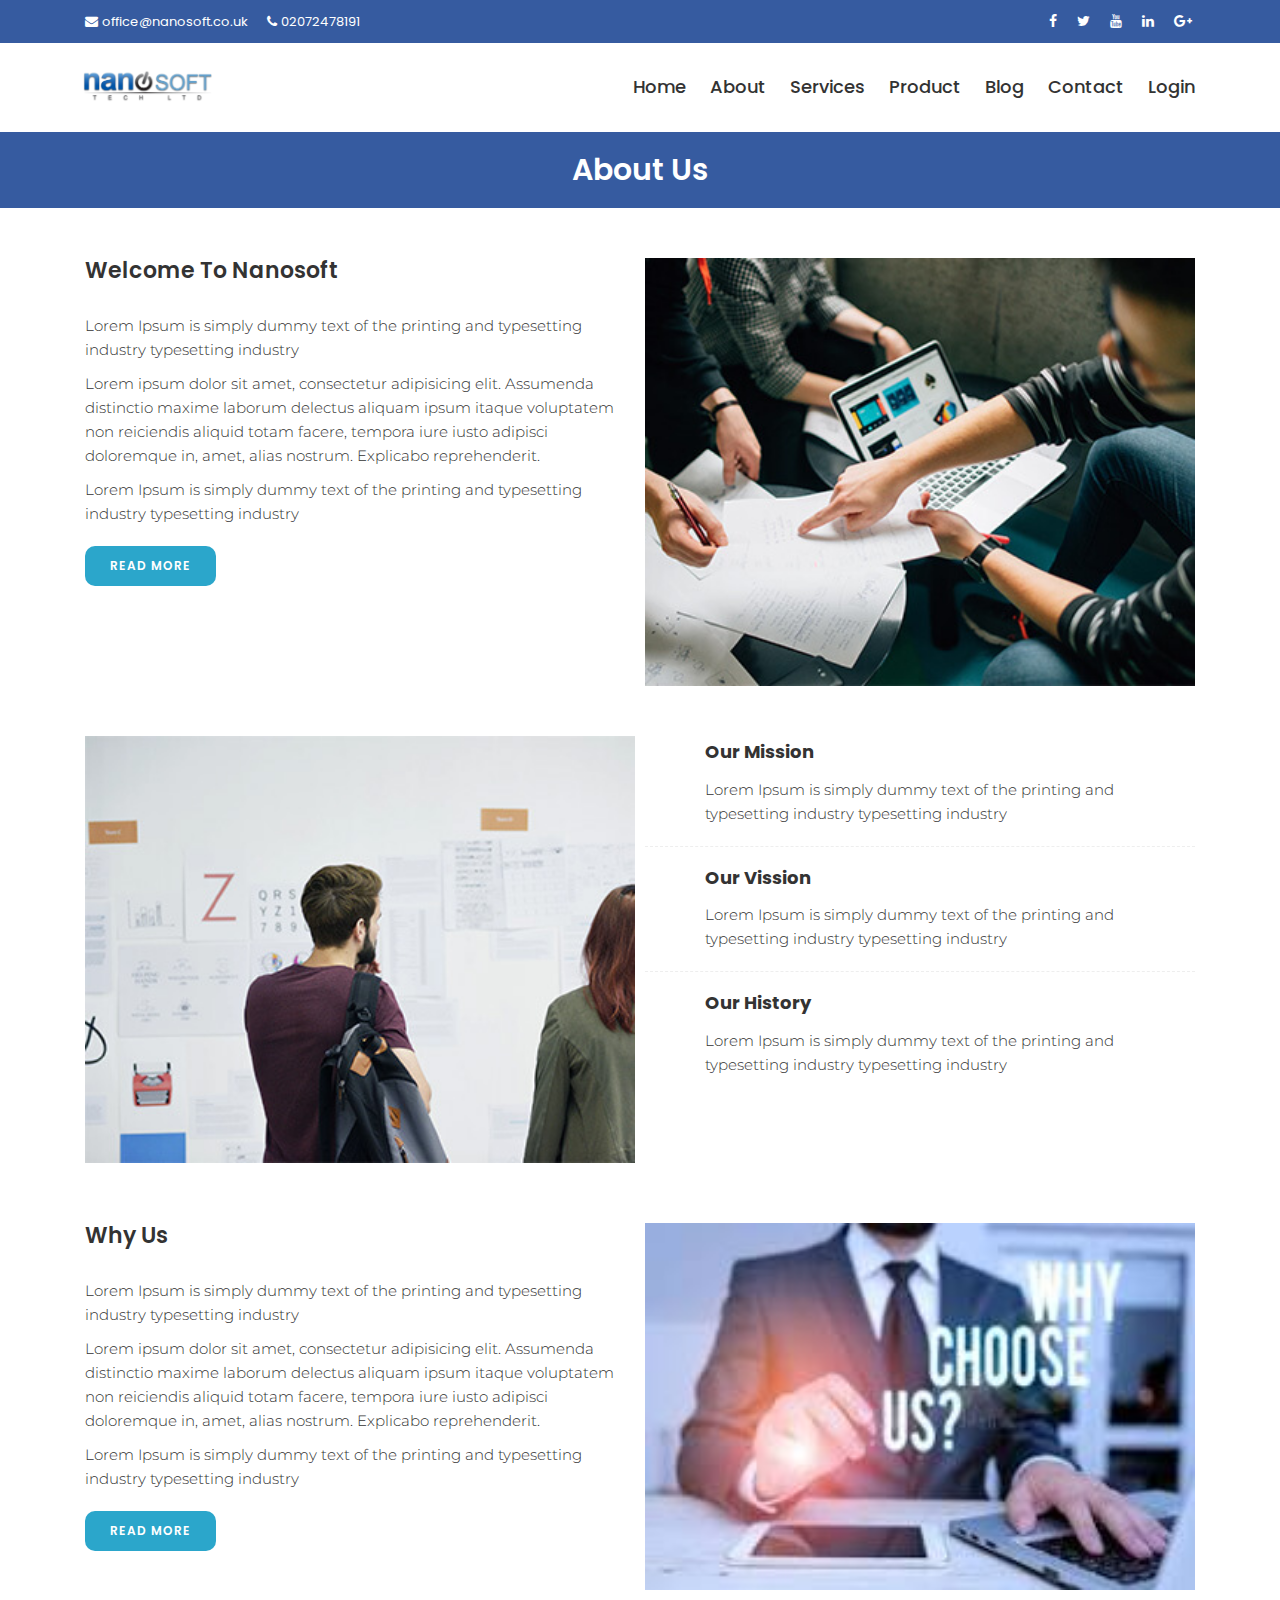
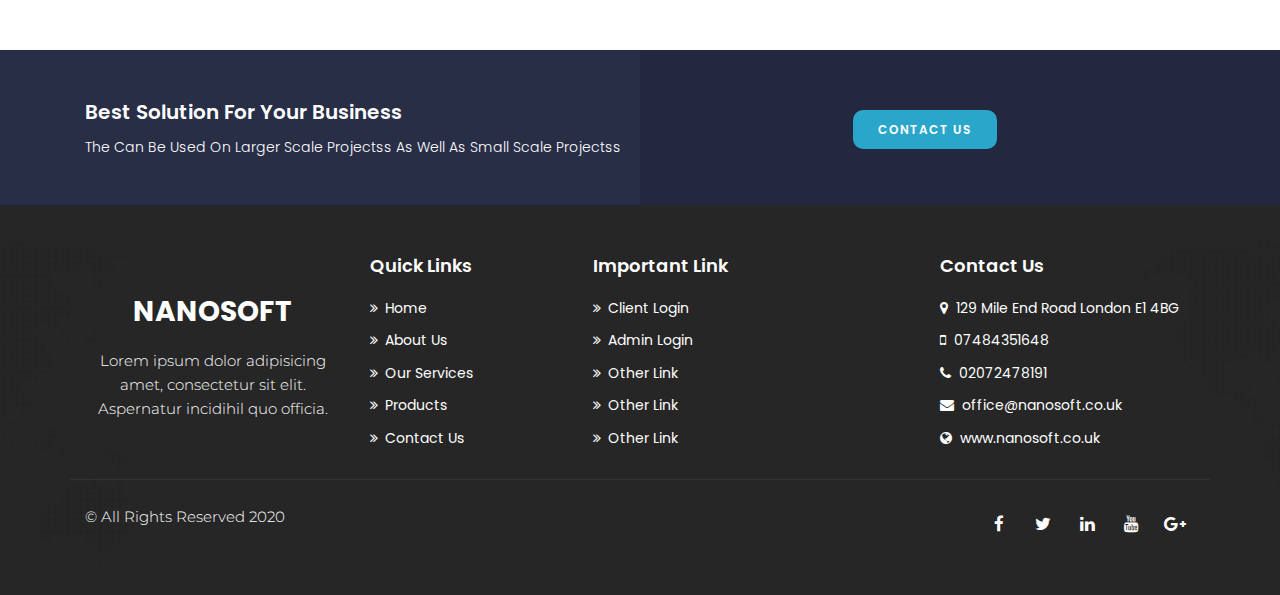
==== commit 71fd58d7: "update" ====
--- a/about.html
+++ b/about.html
@@ -1,284 +1,304 @@
 <!DOCTYPE html>
 <html lang="en">
-   <head>
-      <meta charset="utf-8">
-      <meta http-equiv="X-UA-Compatible" content="IE=edge">
-      <meta name="viewport" content="width=device-width, initial-scale=1">
-      <!-- Title -->
-      <title>Nanosoft | Onepage Multipurpose Website</title>
-      <!-- Font Google -->
-      <link href="https://fonts.googleapis.com/css?family=Montserrat:300,400,500,600,700" rel="stylesheet">
-      <link href="https://fonts.googleapis.com/css?family=Poppins:300,400,500,600,700" rel="stylesheet">
-      <!-- Bootstrap Css -->
-      <link href="assets/css/bootstrap.min.css" rel="stylesheet">
-      <!-- Font Awesome Css -->
-      <link href="assets/css/font-awesome.min.css" rel="stylesheet">
-      <!-- Magnific Popup Css -->
-      <link href="assets/css/magnific-popup.css" rel="stylesheet">
-      <!-- Owl Carousel Css -->
-      <link href="assets/css/owl.carousel.css" rel="stylesheet">
-      <!-- Main Css -->
-      <link href="assets/css/style.css" rel="stylesheet">
-      <!-- Responsive Css -->
-      <link href="assets/css/responsive.css" rel="stylesheet">
-   </head>
-   <body>
-	   <section class="header-top">
-			<div class="container">
-				<div class="row">
-					<div class="col-md-6 col-sm-12">
-						<div class="header-left">
-							<a href=""><i class="fa fa-envelope"></i> info@demo.com</a>
-							<a href=""><i class="fa fa-phone"></i> 1234567890</a>
-						</div>
-					</div>
-					<div class="col-md-6 col-sm-12 text-right">
-						<div class="header-social">
-							<a href=""><i class="fa fa-facebook"></i></a>
-							<a href=""><i class="fa fa-twitter"></i></a>
-							<a href=""><i class="fa fa-youtube"></i></a>
-							<a href=""><i class="fa fa-linkedin"></i></a>
-							<a href=""><i class="fa fa-google-plus"></i></a>
-						</div>
-					</div>
-				</div>
-			</div>
-	   </section>
-      <!-- Header Area Start -->
-      <header class="header header-fixed">
-         <div class="container">
-            <div class="row">
-               <div class="col-xl-12">
-                  <nav class="navbar navbar-expand-md navbar-light">
-                     <a class="navbar-brand" href="#"><img class="logo" src="assets/img/Logo.png" alt="" /></a>
-                     <button class="navbar-toggler" type="button" data-toggle="collapse" data-target="#navbarNav" aria-controls="navbarNav" aria-expanded="false" aria-label="Toggle navigation">
+
+<head>
+   <meta charset="utf-8">
+   <meta http-equiv="X-UA-Compatible" content="IE=edge">
+   <meta name="viewport" content="width=device-width, initial-scale=1">
+   <!-- Title -->
+   <title>Nanosoft | Onepage Multipurpose Website</title>
+   <!-- Font Google -->
+   <link href="https://fonts.googleapis.com/css?family=Montserrat:300,400,500,600,700" rel="stylesheet">
+   <link href="https://fonts.googleapis.com/css?family=Poppins:300,400,500,600,700" rel="stylesheet">
+   <!-- Bootstrap Css -->
+   <link href="assets/css/bootstrap.min.css" rel="stylesheet">
+   <!-- Font Awesome Css -->
+   <link href="assets/css/font-awesome.min.css" rel="stylesheet">
+   <!-- Magnific Popup Css -->
+   <link href="assets/css/magnific-popup.css" rel="stylesheet">
+   <!-- Owl Carousel Css -->
+   <link href="assets/css/owl.carousel.css" rel="stylesheet">
+   <!-- Main Css -->
+   <link href="assets/css/style.css" rel="stylesheet">
+   <!-- Responsive Css -->
+   <link href="assets/css/responsive.css" rel="stylesheet">
+</head>
+
+<body>
+   <section class="header-top">
+      <div class="container">
+         <div class="row">
+            <div class="col-md-6 col-sm-12">
+               <div class="header-left">
+                  <a href="mailto:office@nanosoft.co.uk"><i class="fa fa-envelope pr-1"></i>office@nanosoft.co.uk</a>
+                  <a href="tel:02072478191"><i class="fa fa-phone pr-1"></i>02072478191</a>
+               </div>
+            </div>
+            <div class="col-md-6 col-sm-12 text-right">
+               <div class="header-social">
+                  <a href="https://www.facebook.com/NanosoftTechLtd"><i class="fa fa-facebook"></i></a>
+                  <a href="https://twitter.com/NanosoftTechLtd"><i class="fa fa-twitter"></i></a>
+                  <a href=""><i class="fa fa-youtube"></i></a>
+                  <a href=""><i class="fa fa-linkedin"></i></a>
+                  <a
+                     href="https://www.google.com/search?gs_ssp=eJzj4tVP1zc0TM6NL7SwqMg2YLRSNagwsTA3M0xOTrI0SDM0tzQ2tjKoMDVLSzRINU8xSDU2NEozTPQSzEvMyy_OTytRKElNzlDIKUkBAPihFcQ&q=nanosoft+tech+ltd&rlz=1C1VDKB_enGB1026GB1026&oq=nanosoft+tecj&aqs=chrome.1.69i57j46i13i175i199i512j0i13i512j46i13i175i199i512j0i13i512l4j46i13i175i199i512.3255j0j7&sourceid=chrome&ie=UTF-8"><i
+                        class="fa fa-google-plus"></i></a>
+               </div>
+            </div>
+         </div>
+      </div>
+   </section>
+   <!-- Header Area Start -->
+   <header class="header header-fixed">
+      <div class="container">
+         <div class="row">
+            <div class="col-xl-12">
+               <nav class="navbar navbar-expand-md navbar-light">
+                  <a class="navbar-brand" href="#"><img class="logo" src="assets/img/Logo.png" alt="" /></a>
+                  <button class="navbar-toggler" type="button" data-toggle="collapse" data-target="#navbarNav"
+                     aria-controls="navbarNav" aria-expanded="false" aria-label="Toggle navigation">
                      <span class="navbar-toggler-icon"></span>
-                     </button>
-                     <div class="collapse navbar-collapse ml-auto mainmenu" id="navbarNav">
-                        <ul class="navbar-nav ml-auto">
-                           <li><a class="navItem" href="index.html">Home</a></li>
-                           <li><a class="navItem" href="about.html">About</a></li>
-                           <li><a class="navItem" href="services.html">Services</a></li>
-                           <li><a class="navItem" href="product.html">Product</a></li>
-                           <li><a class="navItem" href="blog.html">Blog</a></li>
-                           <li><a class="navItem" href="contact.html">Contact</a></li>
-                        </ul>
-                     </div>
-                  </nav>
-               </div>
-            </div>
-         </div>
-      </header>
-      <!-- Header Area Start -->
-<section class="breadcumb-area">
-    <div class="container">
-        <div class="row">
+                  </button>
+                  <div class="collapse navbar-collapse ml-auto mainmenu" id="navbarNav">
+                     <ul class="navbar-nav ml-auto">
+                        <li><a class="navItem" href="index.html">Home</a></li>
+                        <li><a class="navItem" href="about.html">About</a></li>
+                        <li><a class="navItem" href="services.html">Services</a></li>
+                        <li><a class="navItem" href="product.html">Product</a></li>
+                        <li><a class="navItem" href="blog.html">Blog</a></li>
+                        <li><a class="navItem" href="contact.html">Contact</a></li>
+                        <li><a class="navItem" href="https://www.nanosoft.co.uk/client_home.aspx">Login</a></li>
+                     </ul>
+                  </div>
+               </nav>
+            </div>
+         </div>
+      </div>
+   </header>
+   <!-- Header Area Start -->
+   <section class="breadcumb-area">
+      <div class="container">
+         <div class="row">
             <div class="col-xl-12">
-                <div class="breadcumb">
-                    <h4>About Us</h4>
-                </div>
-            </div>
-        </div>
-    </div>
-</section>
-
-
-
-
-
-
-<!-- About Area Start -->
-
-
-
-
-<section class="container allsectionwrp">
-
-   <section class="welcome">
-      <div class="about">
-         <div class="page-title">
-            <h4>welcome to Nanosoft</h4>
-         </div>
-         <p>Lorem Ipsum is simply dummy text of the printing and typesetting industry typesetting industry </p>
-         <p>Lorem ipsum dolor sit amet, consectetur adipisicing elit. Assumenda distinctio maxime laborum delectus aliquam ipsum itaque voluptatem non reiciendis aliquid totam facere, tempora iure iusto adipisci doloremque in, amet, alias nostrum. Explicabo reprehenderit.</p>
-         <p>Lorem Ipsum is simply dummy text of the printing and typesetting industry typesetting industry </p>
-
-
-         <a href="#" class="box-btn qqbtn">Read More<i class="fa fa-angle-double-right"></i></a>
-      </div>
-      <div class="imgeWrp">
-         <img class="aboutIMge" src="assets/img/blog/blog2.jpg" alt="">
+               <div class="breadcumb">
+                  <h4>About Us</h4>
+               </div>
+            </div>
+         </div>
       </div>
    </section>
-   <section class="vission">
-      <div class="imgeWrp">
-         <img class="aboutIMge" src="assets/img/blog/blog3.jpg" alt="">
-      </div>
-      <div>
-         <div class="single_about">
-            <i class="fa fa-laptop qq"></i>
-            <h4 class="headAbout">our mission</h4>
+
+
+
+
+
+
+   <!-- About Area Start -->
+
+
+
+
+   <section class="container allsectionwrp">
+
+      <section class="welcome">
+         <div class="about">
+            <div class="page-title">
+               <h4>welcome to Nanosoft</h4>
+            </div>
             <p>Lorem Ipsum is simply dummy text of the printing and typesetting industry typesetting industry </p>
-         </div>
-         <div class="single_about">
-            <i class="fa fa-user qq"></i>
-            <h4 class="headAbout">our vission</h4>
+            <p>Lorem ipsum dolor sit amet, consectetur adipisicing elit. Assumenda distinctio maxime laborum delectus
+               aliquam ipsum itaque voluptatem non reiciendis aliquid totam facere, tempora iure iusto adipisci
+               doloremque in, amet, alias nostrum. Explicabo reprehenderit.</p>
             <p>Lorem Ipsum is simply dummy text of the printing and typesetting industry typesetting industry </p>
-         </div>
-         <div class="single_about">
-            <i class="fa fa-pencil qq"></i>
-            <h4 class="headAbout">our history</h4>
+
+
+            <a href="#" class="box-btn qqbtn">Read More<i class="fa fa-angle-double-right"></i></a>
+         </div>
+         <div class="imgeWrp">
+            <img class="aboutIMge" src="assets/img/blog/blog2.jpg" alt="">
+         </div>
+      </section>
+      <section class="vission">
+         <div class="imgeWrp">
+            <img class="aboutIMge" src="assets/img/blog/blog3.jpg" alt="">
+         </div>
+         <div>
+            <div class="single_about">
+               <i class="fa fa-laptop qq"></i>
+               <h4 class="headAbout">our mission</h4>
+               <p>Lorem Ipsum is simply dummy text of the printing and typesetting industry typesetting industry </p>
+            </div>
+            <div class="single_about">
+               <i class="fa fa-user qq"></i>
+               <h4 class="headAbout">our vission</h4>
+               <p>Lorem Ipsum is simply dummy text of the printing and typesetting industry typesetting industry </p>
+            </div>
+            <div class="single_about">
+               <i class="fa fa-pencil qq"></i>
+               <h4 class="headAbout">our history</h4>
+               <p>Lorem Ipsum is simply dummy text of the printing and typesetting industry typesetting industry </p>
+            </div>
+         </div>
+      </section>
+
+
+      <section class="welcome bb">
+         <div class="about">
+            <div class="page-title">
+               <h4>Why Us</h4>
+            </div>
             <p>Lorem Ipsum is simply dummy text of the printing and typesetting industry typesetting industry </p>
-         </div>
-      </div>
+            <p>Lorem ipsum dolor sit amet, consectetur adipisicing elit. Assumenda distinctio maxime laborum delectus
+               aliquam ipsum itaque voluptatem non reiciendis aliquid totam facere, tempora iure iusto adipisci
+               doloremque in, amet, alias nostrum. Explicabo reprehenderit.</p>
+            <p>Lorem Ipsum is simply dummy text of the printing and typesetting industry typesetting industry </p>
+
+
+            <a href="#" class="box-btn qqbtn">Read More<i class="fa fa-angle-double-right"></i></a>
+         </div>
+         <div class="imgeWrp">
+            <img class="aboutIMge" src="assets/img/download.jpg" alt="">
+         </div>
+      </section>
+
+
+
+
    </section>
 
 
-   <section class="welcome bb">
-      <div class="about">
-         <div class="page-title">
-            <h4>Why Us</h4>
-         </div>
-         <p>Lorem Ipsum is simply dummy text of the printing and typesetting industry typesetting industry </p>
-         <p>Lorem ipsum dolor sit amet, consectetur adipisicing elit. Assumenda distinctio maxime laborum delectus aliquam ipsum itaque voluptatem non reiciendis aliquid totam facere, tempora iure iusto adipisci doloremque in, amet, alias nostrum. Explicabo reprehenderit.</p>
-         <p>Lorem Ipsum is simply dummy text of the printing and typesetting industry typesetting industry </p>
-
-
-         <a href="#" class="box-btn qqbtn">Read More<i class="fa fa-angle-double-right"></i></a>
-      </div>
-      <div class="imgeWrp">
-         <img class="aboutIMge" src="assets/img/download.jpg" alt="">
+
+   <!-- About Area End -->
+
+
+
+
+
+
+
+
+
+
+
+
+
+
+
+
+
+
+
+
+
+   <!-- CTA Area Start -->
+   <section class="cta">
+      <div class="container">
+         <div class="row">
+            <div class="col-md-6">
+               <h4>best solution for your business <span>the can be used on larger scale projectss as well as small
+                     scale projectss</span></h4>
+            </div>
+            <div class="col-md-6 text-center">
+               <a href="#" class="box-btn">contact us <i class="fa fa-angle-double-right"></i></a>
+            </div>
+         </div>
       </div>
    </section>
-
-
-
-
-</section>
-
-
-
-      <!-- About Area End -->
-
-
-
-
-
-
-
-
-
-
-
-
-
-
-
-
-
-
-
-
-
- <!-- CTA Area Start -->
- <section class="cta">
-   <div class="container">
-      <div class="row">
-         <div class="col-md-6">
-            <h4>best solution for your business <span>the can be used on larger scale projectss as well as small scale projectss</span></h4>
-         </div>
-         <div class="col-md-6 text-center">
-            <a href="#" class="box-btn">contact us <i class="fa fa-angle-double-right"></i></a>
-         </div>
-      </div>
-   </div>
-</section>
-<!-- CTA Area End -->
-<!-- Footer Area End -->
-<footer class="footer-area pt-50 pb-50">
-   <div class="container">
-      <div class="row">
-         <div class="col-lg-3 col-md-6">
-            <div class="single-footer footer-logo">
-               <h3>Nanosoft</h3>
-               <p>Lorem ipsum dolor adipisicing amet, consectetur sit elit. Aspernatur incidihil quo officia.</p>
-            </div>
-         </div>
-         <div class="col-lg-2 col-md-6">
-            <div class="single-footer">
-               <h4>quick links</h4>
+   <!-- CTA Area End -->
+   <!-- Footer Area End -->
+   <footer class="footer-area pt-50 pb-50">
+      <div class="container">
+         <div class="row">
+            <div class="col-lg-3 col-md-6">
+               <div class="single-footer footer-logo">
+                  <h3>Nanosoft</h3>
+                  <p>Lorem ipsum dolor adipisicing amet, consectetur sit elit. Aspernatur incidihil quo officia.</p>
+               </div>
+            </div>
+            <div class="col-lg-2 col-md-6">
+               <div class="single-footer">
+                  <h4>quick links</h4>
+                  <ul>
+                     <li><a href="index.html">Home</a></li>
+                     <li><a href="about.html">About Us</a></li>
+                     <li><a href="services.html">Our Services</a></li>
+                     <li><a href="product.html">Products</a></li>
+                     <li><a href="contact.html">Contact Us</a></li>
+                  </ul>
+               </div>
+            </div>
+            <div class="col-lg-4 col-md-6 pl-5">
+               <div class="single-footer">
+                  <h4>Important Link</h4>
+                  <ul>
+                     <li><a href="https://www.nanosoft.co.uk/client_home.aspx">Client Login</a></li>
+                     <li><a href="https://www.nanosoft.co.uk/admin.aspx">Admin Login</a></li>
+                     <li><a href="#">Other Link</a></li>
+                     <li><a href="#">Other Link</a></li>
+                     <li><a href="#">Other Link</a></li>
+
+                  </ul>
+               </div>
+            </div>
+            <div class="col-lg-3 col-md-6">
+               <div class="single-footer contact-box">
+                  <h4>Contact Us</h4>
+                  <ul>
+                     <li><a
+                           href="https://www.google.com/maps/place/Nanosoft+Tech+Ltd/@51.5214724,-0.0498033,19z/data=!3m2!4b1!5s0x48761cd667aa9643:0x8dac1474ed07ff58!4m6!3m5!1s0x48761ccb90f17933:0x56fa0e7d0e312f1a!8m2!3d51.5214724!4d-0.0492561!16s%2Fg%2F11cm_q88xk"><i
+                              class="fa fa-map-marker"></i>129 Mile End Road
+                           London E1 4BG
+                        </a></li>
+                     <li><a href="tel:07484351648"><i class="fa fa-mobile"></i>07484351648</a></li>
+                     <li><a href="tel:02072478191"><i class="fa fa-phone"></i>02072478191</a></li>
+                     <li><a href="mailto:office@nanosoft.co.uk"><i class="fa fa-envelope"></i>office@nanosoft.co.uk</a>
+                     </li>
+                     <li><a href="https://www.nanosoft.co.uk/"><i class="fa fa-globe"></i>www.nanosoft.co.uk</a></li>
+                  </ul>
+               </div>
+            </div>
+         </div>
+         <div class="row copyright">
+            <div class="col-md-6">
+               <p>&copy; All Rights Reserved 2020</p>
+            </div>
+            <div class="col-md-6 text-right">
                <ul>
-                  <li><a href="#">Home</a></li>
-                  <li><a href="#">About Us</a></li>
-                  <li><a href="#">Our Services</a></li>
-                  <li><a href="#">Gallery</a></li>
-                  <li><a href="#">Contact Us</a></li>
+                  <li><a href="https://www.facebook.com/NanosoftTechLtd"><i class="fa fa-facebook"></i></a></li>
+                  <li><a href="https://twitter.com/NanosoftTechLtd"><i class="fa fa-twitter"></i></a></li>
+                  <li><a href="#"><i class="fa fa-linkedin"></i></a></li>
+                  <li><a href="#"><i class="fa fa-youtube"></i></a></li>
+                  <li><a
+                        href=" https://www.google.com/search?gs_ssp=eJzj4tVP1zc0TM6NL7SwqMg2YLRSNagwsTA3M0xOTrI0SDM0tzQ2tjKoMDVLSzRINU8xSDU2NEozTPQSzEvMyy_OTytRKElNzlDIKUkBAPihFcQ&q=nanosoft+tech+ltd&rlz=1C1VDKB_enGB1026GB1026&oq=nanosoft+tecj&aqs=chrome.1.69i57j46i13i175i199i512j0i13i512j46i13i175i199i512j0i13i512l4j46i13i175i199i512.3255j0j7&sourceid=chrome&ie=UTF-8"><i
+                           class="fa fa-google-plus"></i></a></li>
                </ul>
             </div>
          </div>
-         <div class="col-lg-4 col-md-6">
-            <div class="single-footer">
-               <h4>latest post</h4>
-               <ul>
-                  <li><a href="#">lorem ipsum dummy text</a></li>
-                  <li><a href="#">lorem ipsum dummy text</a></li>
-                  <li><a href="#">lorem ipsum dummy text</a></li>
-                  <li><a href="#">lorem ipsum dummy text</a></li>
-                  <li><a href="#">lorem ipsum dummy text</a></li>
-               </ul>
-            </div>
-         </div>
-         <div class="col-lg-3 col-md-6">
-            <div class="single-footer contact-box">
-               <h4>Contact Us</h4>
-               <ul>
-                  <li><i class="fa fa-map-marker"></i> 245 Street, Sydney, Australia</li>
-                  <li><i class="fa fa-mobile"></i>  +23 0034 5567 341</li>
-                  <li><i class="fa fa-phone"></i>  +23 0034 5567 341</li>
-                  <li><i class="fa fa-envelope"></i>  info@demo.com</li>
-                  <li><i class="fa fa-globe"></i>  www.demo.com</li>
-               </ul>
-            </div>
-         </div>
-      </div>
-      <div class="row copyright">
-         <div class="col-md-6">
-            <p>&copy; All Rights Reserved 2020</p>
-         </div>
-         <div class="col-md-6 text-right">
-            <ul>
-               <li><a href="#"><i class="fa fa-facebook"></i></a></li>
-               <li><a href="#"><i class="fa fa-twitter"></i></a></li>
-               <li><a href="#"><i class="fa fa-linkedin"></i></a></li>
-               <li><a href="#"><i class="fa fa-youtube"></i></a></li>
-               <li><a href="#"><i class="fa fa-google-plus"></i></a></li>
-            </ul>
-         </div>
-      </div>
-   </div>
-</footer>
-<!-- Footer Area End -->
-<!-- Main JS -->
-<script src="assets/js/jquery.min.js"></script>
-<!-- Popper JS -->
-<script src="assets/js/popper.min.js"></script>
-<!-- Bootstrap JS -->
-<script src="assets/js/bootstrap.min.js"></script>
-<!-- Owl Carousel JS -->
-<script src="assets/js/owl.carousel.min.js"></script>
-<!-- Manific Popup JS -->
-<script src="assets/js/jquery.magnific-popup.min.js"></script>
-<!-- One Page Nav JS -->
-<script src="assets/js/onepagenav.js"></script>
-<!-- Isotope JS -->
-<script src="assets/js/isotope.min.js"></script>
-<!-- Imageload JS -->
-<script src="assets/js/imageloaded.min.js"></script>
-<!-- Counter JS -->
-<script src="assets/js/jquery.counterup.min.js"></script>
-<!-- Waypoint JS -->
-<script src="assets/js/waypoint.min.js"></script>
-<!-- Main JS -->
-<script src="assets/js/main.js"></script>
+      </div>
+   </footer>
+   <!-- Footer Area End -->
+   <!-- Main JS -->
+   <script src="assets/js/jquery.min.js"></script>
+   <!-- Popper JS -->
+   <script src="assets/js/popper.min.js"></script>
+   <!-- Bootstrap JS -->
+   <script src="assets/js/bootstrap.min.js"></script>
+   <!-- Owl Carousel JS -->
+   <script src="assets/js/owl.carousel.min.js"></script>
+   <!-- Manific Popup JS -->
+   <script src="assets/js/jquery.magnific-popup.min.js"></script>
+   <!-- One Page Nav JS -->
+   <script src="assets/js/onepagenav.js"></script>
+   <!-- Isotope JS -->
+   <script src="assets/js/isotope.min.js"></script>
+   <!-- Imageload JS -->
+   <script src="assets/js/imageloaded.min.js"></script>
+   <!-- Counter JS -->
+   <script src="assets/js/jquery.counterup.min.js"></script>
+   <!-- Waypoint JS -->
+   <script src="assets/js/waypoint.min.js"></script>
+   <!-- Main JS -->
+   <script src="assets/js/main.js"></script>
 </body>
+
 </html>--- a/assets/css/style.css
+++ b/assets/css/style.css
@@ -64,19 +64,21 @@
 	font-weight: 600;
 	padding: 0;
 }
+
 p {
 	font-size: 15px;
 	margin-bottom: 0px;
 	font-weight: 300;
-	font-family:'Montserrat', sans-serif;
-}
+	font-family: 'Montserrat', sans-serif;
+}
+
 html,
 body {
 	height: 100%
 }
 
 body {
-  font-family: "Poppins", sans-serif;
+	font-family: "Poppins", sans-serif;
 	background-color: #fff;
 	font-weight: 400;
 	font-style: normal;
@@ -143,10 +145,11 @@
 	justify-content: center;
 }
 
-.logo{
+.logo {
 	width: 130px;
 	transform: translateX(-18px);
 }
+
 .preloader {
 	position: fixed;
 	top: 0;
@@ -156,61 +159,72 @@
 	background: #555;
 	z-index: 99999
 }
+
 .dots .dot {
 	display: inline-block;
 	width: 20px;
 	height: 20px;
 	margin: 0 10px 0 10px;
 	background: #d35400;
-	border-radius:50%;
+	border-radius: 50%;
 	-webkit-animation: dot-dot-dot 1.4s linear infinite;
 	animation: dot-dot-dot 1.4s linear infinite;
 }
 
 .dots .dot:nth-child(2) {
 	-webkit-animation-delay: .2s;
-	       animation-delay: .2s;
-		   background-color:#1abc9c
-}
+	animation-delay: .2s;
+	background-color: #1abc9c
+}
+
 .dots .dot:nth-child(3) {
 	-webkit-animation-delay: .4s;
-	        animation-delay: .4s;
-		   background-color:#3498db
-}
+	animation-delay: .4s;
+	background-color: #3498db
+}
+
 .dots .dot:nth-child(4) {
 	-webkit-animation-delay: .6s;
-	        animation-delay: .6s;
-		   background-color:#9b59b6
-}
+	animation-delay: .6s;
+	background-color: #9b59b6
+}
+
 .dots .dot:nth-child(5) {
 	-webkit-animation-delay: .8s;
-	        animation-delay: .8s;
-		   background-color:#e74c3c
-}
+	animation-delay: .8s;
+	background-color: #e74c3c
+}
+
 @-webkit-keyframes dot-dot-dot {
+
 	0%,
 	60%,
 	100% {
 		-webkit-transform: initial;
 		transform: initial;
 	}
+
 	30% {
 		-webkit-transform: translateY(-25px);
 		transform: translateY(-25px);
 	}
 }
+
 @keyframes dot-dot-dot {
+
 	0%,
 	60%,
 	100% {
 		-webkit-transform: initial;
 		transform: initial;
 	}
+
 	30% {
 		-webkit-transform: translateY(-25px);
 		transform: translateY(-25px);
 	}
 }
+
 #scrollUp {
 	bottom: 10px;
 	color: #fff;
@@ -255,7 +269,7 @@
 	position: absolute;
 	top: 50%;
 	-webkit-transform: translateY(-50%);
-	        transform: translateY(-50%);
+	transform: translateY(-50%);
 	right: 25px;
 	opacity: 0;
 	-ms-filter: "progid:DXImageTransform.Microsoft.Alpha(Opacity=0)";
@@ -274,6 +288,7 @@
 	margin-bottom: 110px;
 	position: relative;
 }
+
 .section-title h3 {
 	text-transform: uppercase;
 	font-weight: 800;
@@ -288,20 +303,22 @@
 	background-color: #365ba0;
 	left: 50%;
 	-webkit-transform: translate(-50%, -50%) rotate(90deg);
-	        transform: translate(-50%, -50%) rotate(90deg);
+	transform: translate(-50%, -50%) rotate(90deg);
 	top: 50%;
 }
+
 .section-title:after {
 	position: absolute;
 	content: "";
 	width: 150px;
 	height: 1px;
-	background-color:#365ba0;
+	background-color: #365ba0;
 	left: 50%;
 	-webkit-transform: translateX(-50%);
-	        transform: translateX(-50%);
+	transform: translateX(-50%);
 	bottom: -24px;
 }
+
 .section-title h3 span {
 	display: block;
 	font-size: 15px;
@@ -309,9 +326,11 @@
 	font-weight: 400;
 	margin-bottom: 10px;
 }
+
 .section-title p {
 	margin-top: 5px;
 }
+
 .page-title h4 {
 	font-size: 22px;
 	text-transform: capitalize;
@@ -343,61 +362,74 @@
 	left: 0;
 	top: 0;
 }
-.mainmenu ul li.current a, .mainmenu ul li a:hover {
+
+.mainmenu ul li.current a,
+.mainmenu ul li a:hover {
 	color: #635CDB;
 }
+
 .header.header-fixed.sticky li.current a {
 	color: #635CDB !important;
 }
+
 .header-top {
-  background-color: #365ba0;
-  color: #fff;
-  padding: 10px 0;
-}
+	background-color: #365ba0;
+	color: #fff;
+	padding: 10px 0;
+}
+
 .header-top a {
-  color: #fff;
-}
+	color: #fff;
+}
+
 #navbarNav a {
 	font-weight: 500;
 	padding: 0px 12px;
 	color: #fff
 }
-.navItem{
+
+.navItem {
 	font-size: 18px;
 }
-.navItem:hover{
-color: #165bdc!important;
-}
+
+.navItem:hover {
+	color: #165bdc !important;
+}
+
 .header {
 	padding: 10px 0;
 	-webkit-transition: .3s;
 	transition: .3s;
 }
+
 .header a {
 	color: #333 !important;
 }
 
 .header-left a {
-  font-size: 13px;
-  margin-right: 15px;
-}
+	font-size: 13px;
+	margin-right: 15px;
+}
+
 .header-social a {
-  margin-left: 10px;
-  width: 40px;
-  height: 40px;
-  border-radius: 50%;
-  transition: .3s;
-  padding: 3px;
-
-}
-.header-social a:hover{
-background: #fff;
-color: #365ba0;
+	margin-left: 10px;
+	width: 40px;
+	height: 40px;
+	border-radius: 50%;
+	transition: .3s;
+	padding: 3px;
+
+}
+
+.header-social a:hover {
+	background: #fff;
+	color: #365ba0;
 }
 
 .navbar {
 	padding-right: 0;
 }
+
 .header.sticky {
 	background-color: #fff;
 	box-shadow: 0 1px 8px 3px rgba(0, 0, 0, 0.05);
@@ -405,18 +437,24 @@
 	transition: .3s;
 	padding: 5px 0
 }
+
 .header.sticky a {
 	color: #333;
 }
+
 #navbarNav ul li:last-child a {
 	padding-right: 0;
 }
-.mainmenu ul li.current a, .mainmenu ul li a:hover {
+
+.mainmenu ul li.current a,
+.mainmenu ul li a:hover {
 	color: #FF7200;
 }
+
 .header.header-fixed.sticky a {
 	color: #333 !important;
 }
+
 /* Slider Area */
 .single-slide {
 	background-size: cover;
@@ -438,7 +476,7 @@
 	height: 100%;
 	left: 0;
 	top: 0;
-	background:linear-gradient(rgba(0, 0, 0, 0.138),#165bdc);
+	background: linear-gradient(rgba(0, 0, 0, 0.138), #165bdc);
 	z-index: -1;
 	opacity: .70;
 	-ms-filter: "progid:DXImageTransform.Microsoft.Alpha(Opacity=85)";
@@ -457,8 +495,9 @@
 	display: table-cell;
 	vertical-align: middle;
 
-	
-}
+
+}
+
 .slider_text h2 {
 	font-size: 60px;
 	color: #fff;
@@ -479,11 +518,13 @@
 	font-weight: 700;
 	margin: 10px 0;
 	text-transform: uppercase;
-	
-}
-#slideBtn{
+
+}
+
+#slideBtn {
 	margin: 0px;
 }
+
 .slide-table span {
 	color: #fff;
 	font-weight: normal;
@@ -551,8 +592,9 @@
 	right: 40px;
 	top: 50%;
 	-webkit-transform: translateX(-50%);
-	        transform: translateX(-50%);
-}
+	transform: translateX(-50%);
+}
+
 .slide-table h4 {
 	position: relative;
 	display: inline-block;
@@ -576,13 +618,15 @@
 	left: 50%;
 	top: 50%;
 	-webkit-transform: translate(-50%, -50%);
-	        transform: translate(-50%, -50%);
+	transform: translate(-50%, -50%);
 	height: auto !important;
 	color: #fff;
 }
-.card{
+
+.card {
 	border-radius: 30px;
 }
+
 .card-header {
 	padding: 0;
 	background-color: #365ba0;
@@ -590,31 +634,35 @@
 	padding-bottom: 10px;
 }
 
-.card-header h5{
+.card-header h5 {
 	display: flex;
 	justify-content: space-between;
 	align-items: center;
 }
-.fa-plus{
+
+.fa-plus {
 	color: #fff;
 	padding-right: 10px;
 	padding-top: 10px;
 	cursor: pointer;
 
 }
+
 .btn-link {
 	font-weight: 400;
 	color: #fff;
 	font-size: 14px;
 	width: 100%;
-	text-decoration: none!important;
+	text-decoration: none !important;
 	text-align: left;
 	border-radius: 30px;
 }
+
 .btn-link:hover {
-	color:#fff;
-	text-decoration:none!important;
-}
+	color: #fff;
+	text-decoration: none !important;
+}
+
 .card-body {
 	padding: 10px 15px;
 	font-weight: 300;
@@ -652,8 +700,9 @@
 
 .single-portfolio:hover .portfolio-hover {
 	-webkit-transform: scale(1);
-	        transform: scale(1)
-}
+	transform: scale(1)
+}
+
 /* About Area */
 .single_about {
 	padding-left: 60px;
@@ -664,6 +713,7 @@
 	transition: .5s;
 	position: relative;
 }
+
 .single_about i.fa {
 	font-size: 20px;
 	color: #365ba0;
@@ -671,7 +721,7 @@
 	left: 0;
 	top: 50%;
 	-webkit-transform: translateY(-50%);
-	        transform: translateY(-50%);
+	transform: translateY(-50%);
 	border: 1px solid #365ba0;
 	width: 40px;
 	-webkit-transition: .5s;
@@ -685,6 +735,7 @@
 .single_about h4 {
 	margin: 5px 0;
 }
+
 .single_about h4 {
 	font-size: 18px;
 	font-weight: 400;
@@ -708,15 +759,19 @@
 .slide-content a {
 	margin: 0 5px;
 }
+
 .about a {
 	margin-top: 10px;
 }
+
 .card-header:first-child {
 	border-radius: 0;
 }
+
 .about p {
 	margin-bottom: 10px;
 }
+
 /* Skills Area */
 
 
@@ -739,6 +794,7 @@
 	background-color: #365ba0;
 	border-radius: 30px;
 }
+
 .choose:before {
 	position: absolute;
 	content: "";
@@ -774,6 +830,7 @@
 .choose .page-title h4 {
 	color: #fff;
 }
+
 /* Services Area */
 .single-service {
 	padding: 20px;
@@ -783,11 +840,12 @@
 	transition: .5s;
 	border-bottom: 3px solid transparent;
 }
+
 .single-service i.fa {
 	font-size: 30px;
 	width: 80px;
 	height: 80px;
-	background-color:#365ba0;
+	background-color: #365ba0;
 	text-align: center;
 	line-height: 80px;
 	border-radius: 50%;
@@ -799,9 +857,11 @@
 	margin: 18px 0;
 	text-transform: uppercase;
 }
+
 .single-service:hover {
 	border-color: #365ba0;
 }
+
 /* CTA Area */
 .cta {
 	position: relative;
@@ -847,6 +907,7 @@
 .cta a.box-btn {
 	margin-top: 10px;
 }
+
 .cta-video {
 	position: relative;
 	z-index: 2;
@@ -889,6 +950,7 @@
 	color: #fff;
 	display: block;
 }
+
 .cta-video h4 {
 	text-transform: uppercase;
 	font-weight: 700;
@@ -900,6 +962,7 @@
 	font-size: 16px;
 	font-weight: 400;
 }
+
 .about-promo {
 	position: relative;
 	z-index: 2;
@@ -966,7 +1029,7 @@
 	left: 50%;
 	top: 50%;
 	-webkit-transform: translate(-50%, -50%);
-	        transform: translate(-50%, -50%);
+	transform: translate(-50%, -50%);
 }
 
 .video-btn a {
@@ -983,11 +1046,13 @@
 	line-height: 100px;
 	padding-left: 5px;
 	border-radius: 50%;
-	transition:.4s
-}
+	transition: .4s
+}
+
 .video-btn a i:hover {
 	background-color: #635CDB;
 }
+
 /* Projects Area */
 .portfolio-hover {
 	position: absolute;
@@ -997,7 +1062,7 @@
 	width: 100%;
 	height: 100%;
 	-webkit-transform: scale(0);
-	        transform: scale(0);
+	transform: scale(0);
 	-webkit-transition: .5s;
 	transition: .5s
 }
@@ -1009,7 +1074,7 @@
 	width: 100%;
 	height: auto;
 	-webkit-transform: translate(-50%, -50%);
-	        transform: translate(-50%, -50%);
+	transform: translate(-50%, -50%);
 	color: #fff;
 }
 
@@ -1072,6 +1137,7 @@
 	background-color: #365ba0;
 	color: #fff;
 }
+
 /* Counter Area */
 .counter-area .col-md-3 {
 	padding: 0;
@@ -1084,17 +1150,18 @@
 	background-color: #292e47;
 	color: #fff;
 	width: 100%;
-	
-}
-
-.single-counter>div{
+
+}
+
+.single-counter>div {
 	display: flex;
 	flex-direction: column;
 	justify-content: center;
 	align-items: center;
 	padding-top: 40px;
 }
-.single-counter span{
+
+.single-counter span {
 	margin-top: 10px;
 	font-size: large
 }
@@ -1123,6 +1190,7 @@
 	margin-top: 20px;
 	padding-bottom: 40px;
 }
+
 /* Pricing Area */
 .single-price {
 	border: 1px solid #eee;
@@ -1160,10 +1228,12 @@
 	font-weight: 400;
 	margin-left: 5px;
 }
+
 .card {
 	border: transparent;
 	border-radius: 0;
 }
+
 .price-box h4 {
 	font-size: 50px;
 }
@@ -1183,9 +1253,11 @@
 .single-price ul li:first-child {
 	padding-top: 0;
 }
+
 .single-price ul li span {
 	font-weight: 600;
 }
+
 /* Team Area */
 .team-hover {
 	text-align: center;
@@ -1246,6 +1318,7 @@
 	font-size: 13px;
 	display: block;
 }
+
 .single-team {
 	position: relative;
 	z-index: 2;
@@ -1256,7 +1329,7 @@
 	left: 50%;
 	top: 50%;
 	-webkit-transform: translate(-50%, -50%);
-	        transform: translate(-50%, -50%);
+	transform: translate(-50%, -50%);
 }
 
 .team-hover:before {
@@ -1277,6 +1350,7 @@
 	opacity: 1;
 	-ms-filter: "progid:DXImageTransform.Microsoft.Alpha(Opacity=100)";
 }
+
 /* Testimonilas Area */
 .testimonial-area {
 	background-image: url("../img/testi_back.jpg");
@@ -1339,10 +1413,12 @@
 	font-size: 13px;
 	margin-top: 5px;
 }
+
 .center .single-testimonial {
 	background-color: #365ba0;
 	border-radius: 20px;
 }
+
 /* Blog Area */
 .post-content {
 	padding: 30px 20px;
@@ -1385,13 +1461,14 @@
 	border-bottom: 1px dashed #eee;
 	padding-bottom: 10px;
 }
+
 .single-blog .box-btn {
 	margin-top: 20px;
 }
 
 .single-blog {
 	border: 1px solid #eee;
-	margin-bottom:20px;
+	margin-bottom: 20px;
 }
 
 .single-blog img {
@@ -1404,60 +1481,78 @@
 	border: 1px solid gray;
 }
 
-.blog-single h2, .portfolio-single h2 {
+.blog-single h2,
+.portfolio-single h2 {
 	margin-bottom: 20px;
-  }
-  .blog-single img, .portfolio-single img {
+}
+
+.blog-single img,
+.portfolio-single img {
 	width: 100%;
 	border: 1px solid #ddd;
 	padding: 3px;
-  }
-  .blog-single p, .portfolio-single p {
+}
+
+.blog-single p,
+.portfolio-single p {
 	margin: 20px 0;
-  }
-  .comments h4 {
+}
+
+.comments h4 {
 	text-transform: capitalize;
 	margin-bottom: 20px;
 	margin-top: 40px;
-  }
-  .comments input, .comments textarea {
+}
+
+.comments input,
+.comments textarea {
 	width: 100%;
 	border: 1px solid #ddd;
 	margin-bottom: 20px;
 	padding: 10px;
-  }
-  .blog-single input[type="submit"] {
-	background-color: #635CDB;
+}
+
+.blog-single input[type="submit"] {
+	background-color: #2ba6cb;
 	width: auto;
 	color: #fff;
 	padding: 10px 30px;
 	font-weight: bold;
 	cursor: pointer;
-  }
-  
-.single-sidebar h4, .portfolio-sidebar h4 {
+	border-radius: 10px;
+}
+
+.single-sidebar h4,
+.portfolio-sidebar h4 {
 	text-transform: capitalize;
 	margin-bottom: 20px;
 	padding-bottom: 10px;
 	border-bottom: 1px solid #ddd;
-  }
-  .single-sidebar ul, .portfolio-sidebar ul {
+}
+
+.single-sidebar ul,
+.portfolio-sidebar ul {
 	margin: 0;
 	padding: 0;
 	list-style: none;
-  }
-  .single-sidebar, .portfolio-sidebar {
+}
+
+.single-sidebar,
+.portfolio-sidebar {
 	margin-bottom: 50px;
-  }
-  .single-sidebar ul li, .portfolio-sidebar ul li {
+}
+
+.single-sidebar ul li,
+.portfolio-sidebar ul li {
 	margin-bottom: 5px;
 	padding-bottom: 5px;
 	font-size: 16px;
 	font-weight: 600;
-  }
+}
+
 /* Contact Area */
 .contact-form input[type="submit"] {
-	background:linear-gradient(#365ba0,#1f3560);
+	background: linear-gradient(#365ba0, #1f3560);
 	border: 0px;
 	color: #fff;
 	cursor: pointer;
@@ -1466,8 +1561,8 @@
 	border-radius: 10px;
 }
 
-.contact-form input[type="submit"]:hover{
-	background:linear-gradient(#1f3560,#365ba0);
+.contact-form input[type="submit"]:hover {
+	background: linear-gradient(#1f3560, #365ba0);
 }
 
 
@@ -1483,9 +1578,11 @@
 	margin-bottom: 5px;
 	margin-top: 5px;
 }
-.contact-form textarea{
+
+.contact-form textarea {
 	margin-bottom: 20px;
 }
+
 .contact-address {
 	margin-bottom: 50px;
 }
@@ -1501,7 +1598,7 @@
 	text-align: center;
 	border-radius: 50%;
 	margin-bottom: 10px;
-	color:#fff;
+	color: #fff;
 }
 
 .contact-address h4 {
@@ -1524,18 +1621,22 @@
 
 .single-footer.contact-box ul li:before {
 	content: "";
-  }
-  .single-footer.contact-box ul li {
+}
+
+.single-footer.contact-box ul li {
 	padding-left: 0;
-  }
-  .single-footer.contact-box ul li i {
+}
+
+.single-footer.contact-box ul li i {
 	margin-right: 8px;
-  }
+}
+
 /* Footer Area */
 .single-footer ul li a:hover,
 .copyright ul li a:hover {
 	color: #365ba0;
 }
+
 .footer-area {
 	background-image: url("../img/footer-bg.png");
 	background-size: cover;
@@ -1655,9 +1756,10 @@
 	font-size: 17px;
 	transition: .3s;
 }
-.copyright ul li a:hover{
-	color: #fff;
-	background:#365ba0;
+
+.copyright ul li a:hover {
+	color: #fff;
+	background: #365ba0;
 }
 
 .breadcumb-area {
@@ -1665,17 +1767,59 @@
 	background-color: #365ba0;
 	color: #fff;
 	padding: 20px 0;
-  }
-  .breadcumb h4 {
-	font-size: 38px;
-  }
-
-
-
-
-  .single-gallery {
-	position: relative;
-	margin-bottom:30px;
+}
+
+.breadcumb {
+	color: #fff;
+	text-decoration: none;
+
+}
+
+.desgnercard {
+	color: #365ba0;
+	background: #fff;
+	border-radius: 10px;
+	padding-top: 18px;
+	padding-left: 8px;
+	padding-right: 8px;
+	padding-bottom: 5px;
+}
+
+.breadcumb:hover {
+	color: #fff;
+	color: #365ba0;
+}
+
+.breadcumb h4 {
+	font-size: 30px;
+}
+
+.kk {
+	display: flex;
+}
+
+.kk>div:first-child {
+	text-align: left;
+}
+
+.kk>div:last-child {
+	text-align: right;
+}
+
+.numberCard {
+	font-size: 25px;
+	margin-left: 10px;
+}
+
+.fa-cart-plus {
+	font-size: 35px;
+}
+
+
+
+.single-gallery {
+	position: relative;
+	margin-bottom: 30px;
 }
 
 .single-gallery img {
@@ -1684,7 +1828,7 @@
 
 .single-gallery:hover .gallery-hover {
 	-webkit-transform: scale(1);
-	        transform: scale(1)
+	transform: scale(1)
 }
 
 .gallery-hover {
@@ -1695,7 +1839,7 @@
 	width: 100%;
 	height: 100%;
 	-webkit-transform: scale(0);
-	        transform: scale(0);
+	transform: scale(0);
 	-webkit-transition: .5s;
 	transition: .5s
 }
@@ -1707,15 +1851,16 @@
 	width: 100%;
 	height: auto;
 	-webkit-transform: translate(-50%, -50%);
-	        transform: translate(-50%, -50%);
-	color: #fff;
-}
-
-.gallery-content h3 a i{
+	transform: translate(-50%, -50%);
+	color: #fff;
+}
+
+.gallery-content h3 a i {
 	padding-left: 9px;
 	padding-top: 15px;
-	
-}
+
+}
+
 .gallery-hover:before {
 	position: absolute;
 	content: "";
@@ -1751,7 +1896,7 @@
 	border-radius: 50%;
 	margin: auto;
 	margin-bottom: 10px;
-	text-align: center!important;
+	text-align: center !important;
 }
 
 .portfolio-single h4 {
@@ -1759,62 +1904,79 @@
 	margin-bottom: 20px;
 	padding-bottom: 10px;
 	border-bottom: 1px solid #dddd;
-  }
-  .portfolio-single iframe {
+}
+
+.portfolio-single iframe {
 	width: 100%;
 	border: 1px solid #ddd;
 	padding: 3px;
-  }
-
-
-
-
-
-  /* css for product page start here */
-
-.singleProduct{
+}
+
+
+
+
+
+/* css for product page start here */
+
+.singleProduct {
 	border: 1px solid #ddd;
 	display: grid;
 	grid-template-columns: 1fr;
 	grid-template-rows: 200px 1fr;
 	border-radius: 10px;
 }
-.singleProduct img{
+
+.singleProduct img {
 	height: 100%;
 	width: 80%;
 	margin: auto;
 	margin-top: 10px;
 }
-.productDeteles{
-background: #f0efef;
-padding: 20px 15px;
-}
-.productDis{
+
+.productDeteles {
+	background: #f0efef;
+	padding: 20px 15px;
+}
+
+.productDis {
 	padding-top: 9px;
 	color: black;
 }
-.btnAndPriceWrper{
+
+.btnAndPriceWrper {
 	display: flex;
 	justify-content: space-between;
 	margin-top: 20px;
 }
-.productBtn{
+
+.tidis {
+	/* border: 1px solid red; */
+	height: 160px;
+	overflow: scroll;
+
+}
+
+.tidis::-webkit-scrollbar {
+	display: none;
+}
+
+.productBtn {
 	width: 100%;
 	text-align: center;
-	background:#2ba6cb87!important;
-	color: black!important;
-	font-size: 18px!important;
-}
-
-  /* css for product page end here */
-
-
-
-
-
-  /* about css start here */
-
-.welcome{
+	background: #2ba6cb87 !important;
+	color: black !important;
+	font-size: 18px !important;
+}
+
+/* css for product page end here */
+
+
+
+
+
+/* about css start here */
+
+.welcome {
 	display: grid;
 	grid-template-columns: 1fr 1fr;
 	grid-gap: 10px;
@@ -1823,34 +1985,63 @@
 
 
 
-.vission{
+.vission {
 	display: grid;
 	grid-template-columns: 1fr 1fr;
 	grid-gap: 10px;
 	padding-top: 50px;
 	padding-bottom: 10px;
 }
-.bb{
+
+.bb {
 	padding-bottom: 60px;
 }
-.aboutIMge{
+
+.aboutIMge {
 	width: 100%;
 	height: 100%;
 	margin: auto;
 }
 
-.imgeWrpfrist{
-	
-text-align: right;
-}
-
-.headAbout{
-	font-weight: bold!important;
-	font-size: 18px!important;
-}
-
-.qq{
+.imgeWrpfrist {
+
+	text-align: right;
+}
+
+.headAbout {
+	font-weight: bold !important;
+	font-size: 18px !important;
+}
+
+.qq {
 	display: none;
 }
 
-  /* about css end here */+/* about css end here */
+
+
+/* cart css start here */
+.cartWrper {
+	height: fit-content;
+}
+
+.PaymentBtn {
+	background: #2ba6cb;
+	border-radius: 10px;
+	color: #fff;
+	padding: 10px;
+	cursor: pointer;
+	transition: .3s;
+
+}
+
+.PaymentBtn:hover {
+	background-color: #365ba0;
+}
+
+.table {
+	margin: 0px !important;
+	padding: 0px !important;
+}
+
+/* cart css end here */--- a/assets/css/responsive.css
+++ b/assets/css/responsive.css
@@ -2,34 +2,40 @@
 
 @media (max-width:768px) {
 	.contact-form input[type="submit"] {
-	margin-bottom: 20px;
-	
+		margin-bottom: 20px;
+
 	}
-	.welcome{
+
+	.welcome {
 		grid-template-columns: 1fr;
 	}
-	.vission{
+
+	.vission {
 		grid-template-columns: 1fr;
 		padding-top: 0px;
 	}
-	.imgeWrp{
+
+	.imgeWrp {
 		display: none;
 	}
-	.qq{
+
+	.qq {
 		display: block;
 	}
-	.headAbout{
-		font-weight: normal!important;
+
+	.headAbout {
+		font-weight: normal !important;
 	}
-	.qqbtn{
-		display: none!important;
+
+	.qqbtn {
+		display: none !important;
 	}
 }
 
 
 @media only screen and (min-width: 992px) and (max-width: 1200px) {
 	.about-promo .page-title h4 {
-	font-size: 30px;
+		font-size: 30px;
 	}
 }
 
@@ -37,103 +43,131 @@
 /* Tablet Layout: 768px. */
 
 @media only screen and (min-width: 768px) and (max-width: 991px) {
-#navbarNav a {
-	padding: 0px 5px;
-	font-size: 14px;
-}
-.about-promo .page-title h4 {
-	font-size: 30px;
-}
-.counter-area {
-	display: none;
-}
-.section-title::before {
-	width: 120px;
-}	
-.single-price {
-	margin-bottom: 20px;
-}
-.single-footer {
-	margin-bottom: 30px;
-}
+	#navbarNav a {
+		padding: 0px 5px;
+		font-size: 14px;
+	}
+
+	.about-promo .page-title h4 {
+		font-size: 30px;
+	}
+
+	.counter-area {
+		display: none;
+	}
+
+	.section-title::before {
+		width: 120px;
+	}
+
+	.single-price {
+		margin-bottom: 20px;
+	}
+
+	.single-footer {
+		margin-bottom: 30px;
+	}
 }
 
 
 /* Mobile Layout: 320px. */
 
 @media only screen and (max-width: 767px) {
-	
+
+	.kk {
+		display: grid;
+		grid-template-columns: 1fr 1fr;
+		align-items: center;
+	}
+
 	.header-left {
-	text-align: center;
-	margin-bottom: 5px;
-}
+		text-align: center;
+		margin-bottom: 5px;
+	}
+
 	.header-social {
-	text-align: center;
-}
-.slide-table h2 {
-	font-size: 35px;
-}
-.slide-table p {
-	font-size: 14px;
-	width: 100%;
-}
-.section-title h3 {
-	font-size: 25px;
-	text-align: center;
-}
-.section-title::before {
-	display:none
-}
-.section-title {
-	margin-bottom: 50px;
-}
-.about, .faq {
-	margin-bottom: 20px;
-}
-.about-promo {
-	display: none;
-}
-.portfolio-menu {
-	display: none;
-}	
-.counter-area {
-	display: none;
-}
-.single-brand img {
-	max-width: 120px;
-	margin-left: 20px;
-}
-.single-footer {
-	margin-bottom: 30px;
-}
-.copyright, .copyright ul {
-	text-align: center;
-}
-.copyright p{
-	margin-bottom: 10px;
-}
+		text-align: center;
+	}
 
-#navbarNav {
-  border-top: 1px solid #eee;
-  margin-top: 5px;
-  padding-top: 5px;
-}
-#navbarNav li {
-  padding: 5px 0px;
-}
-#navbarNav ul {
-  text-align: center;
-}
-#navbarNav li a {
-  font-weight: 400;
-}
-	
-	
+	.slide-table h2 {
+		font-size: 35px;
+	}
+
+	.slide-table p {
+		font-size: 14px;
+		width: 100%;
+	}
+
+	.section-title h3 {
+		font-size: 25px;
+		text-align: center;
+	}
+
+	.section-title::before {
+		display: none
+	}
+
+	.section-title {
+		margin-bottom: 50px;
+	}
+
+	.about,
+	.faq {
+		margin-bottom: 20px;
+	}
+
+	.about-promo {
+		display: none;
+	}
+
+	.portfolio-menu {
+		display: none;
+	}
+
+	.counter-area {
+		display: none;
+	}
+
+	.single-brand img {
+		max-width: 120px;
+		margin-left: 20px;
+	}
+
+	.single-footer {
+		margin-bottom: 30px;
+	}
+
+	.copyright,
+	.copyright ul {
+		text-align: center;
+	}
+
+	.copyright p {
+		margin-bottom: 10px;
+	}
+
+	#navbarNav {
+		border-top: 1px solid #eee;
+		margin-top: 5px;
+		padding-top: 5px;
+	}
+
+	#navbarNav li {
+		padding: 5px 0px;
+	}
+
+	#navbarNav ul {
+		text-align: center;
+	}
+
+	#navbarNav li a {
+		font-weight: 400;
+	}
+
+
 }
 
 
 /* Wide Mobile Layout: 480px. */
 
-@media only screen and (min-width: 480px) and (max-width: 767px) {
-	
-}+@media only screen and (min-width: 480px) and (max-width: 767px) {}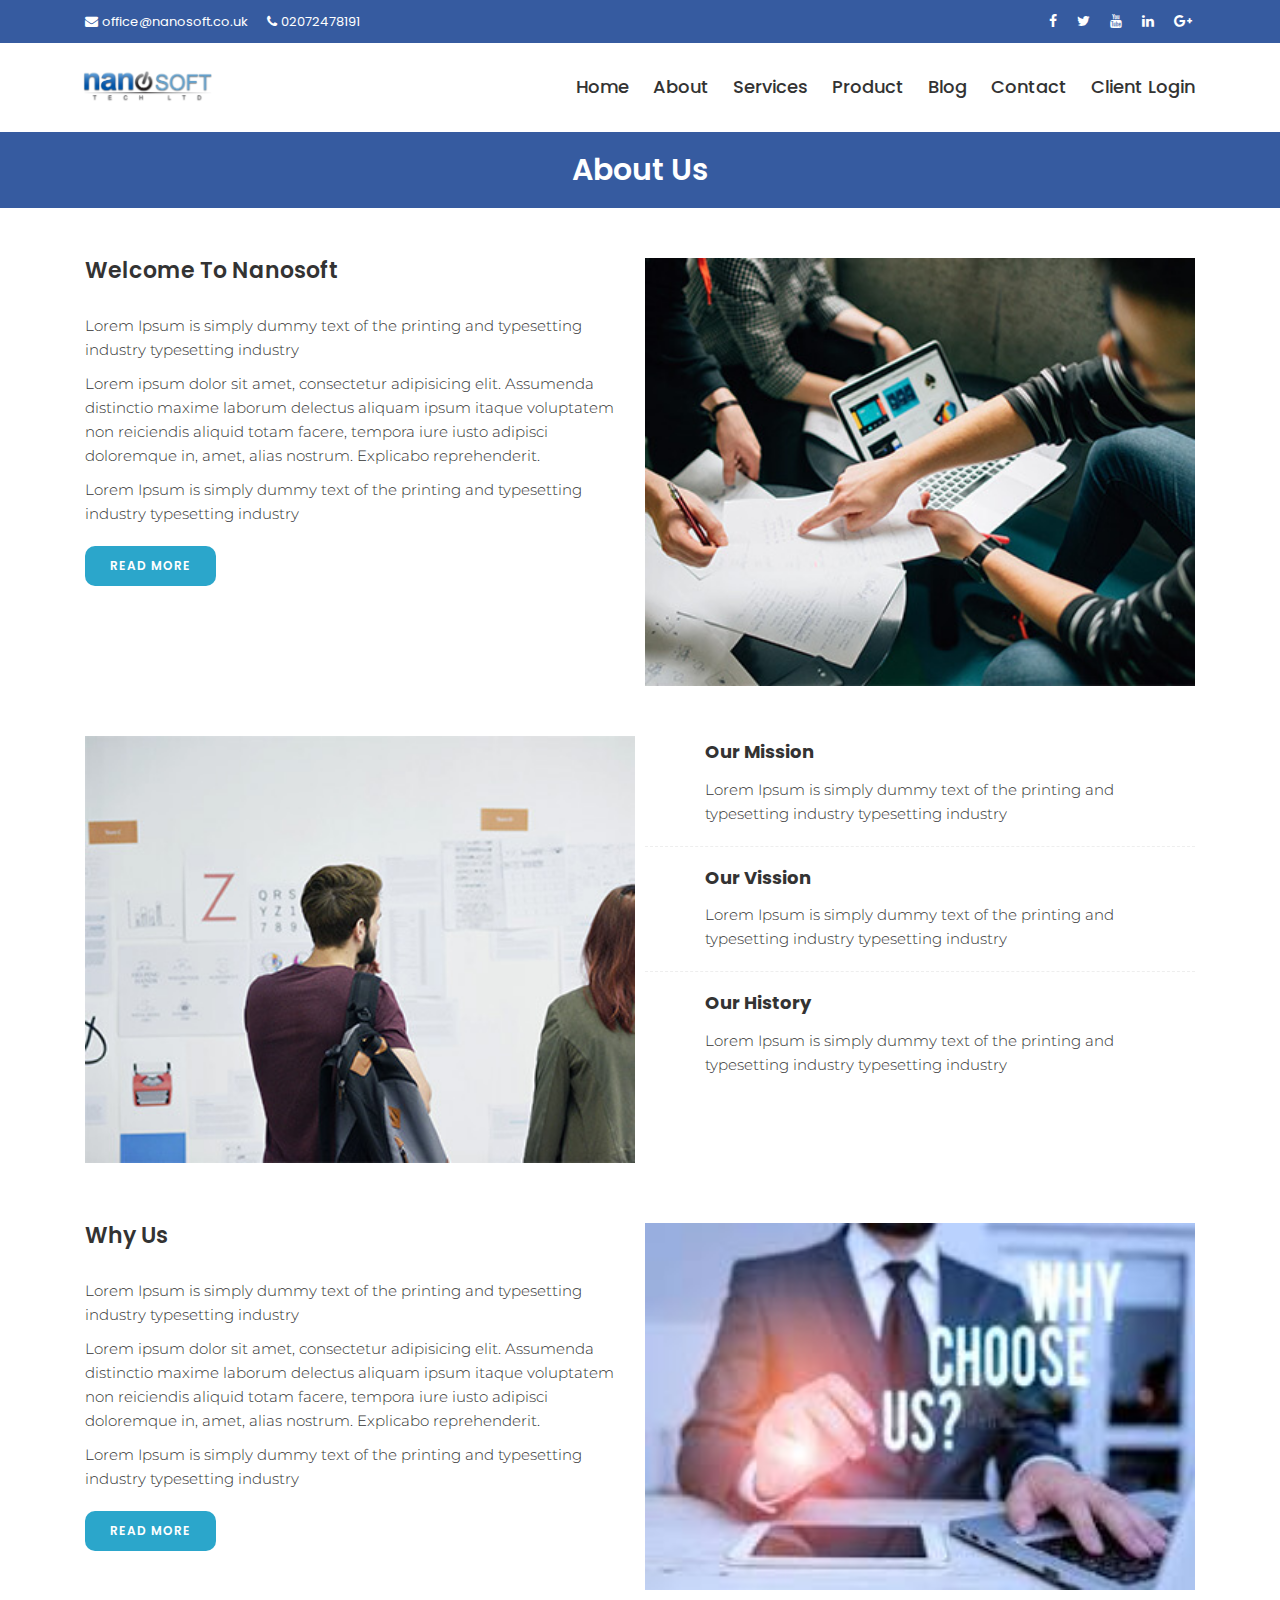
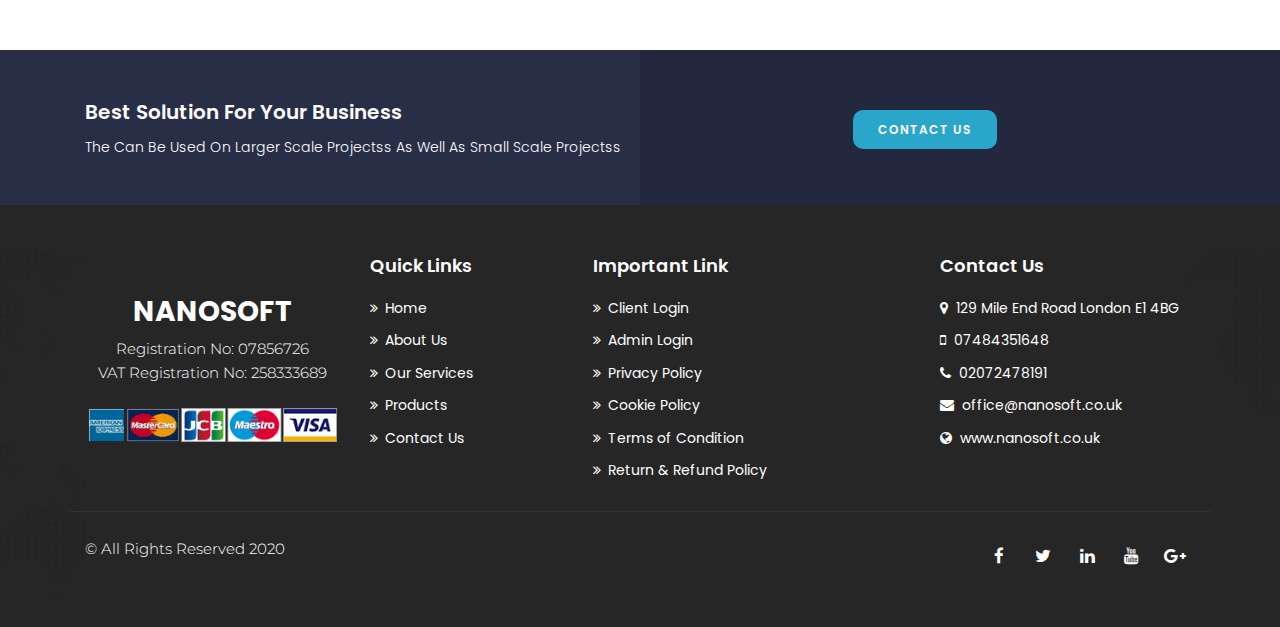
==== commit 4e0b8e1f: "major update" ====
--- a/about.html
+++ b/about.html
@@ -67,7 +67,7 @@
                         <li><a class="navItem" href="product.html">Product</a></li>
                         <li><a class="navItem" href="blog.html">Blog</a></li>
                         <li><a class="navItem" href="contact.html">Contact</a></li>
-                        <li><a class="navItem" href="https://www.nanosoft.co.uk/client_home.aspx">Login</a></li>
+                        <li><a class="navItem" href="https://www.nanosoft.co.uk/client_home.aspx">Client Login</a></li>
                      </ul>
                   </div>
                </nav>
@@ -189,8 +189,6 @@
 
 
 
-
-   <!-- CTA Area Start -->
    <section class="cta">
       <div class="container">
          <div class="row">
@@ -211,8 +209,12 @@
          <div class="row">
             <div class="col-lg-3 col-md-6">
                <div class="single-footer footer-logo">
-                  <h3>Nanosoft</h3>
-                  <p>Lorem ipsum dolor adipisicing amet, consectetur sit elit. Aspernatur incidihil quo officia.</p>
+                  <div>
+                     <h3 class="m-0 p-0">Nanosoft</h3>
+                     <p class="pt-2">Registration No: 07856726</p>
+                     <p>VAT Registration No: 258333689</p>
+                  </div>
+                  <img class="w-100 pb-3 card_sigg" src="./assets/img/card_sign.png" alt="card_sigg">
                </div>
             </div>
             <div class="col-lg-2 col-md-6">
@@ -233,9 +235,10 @@
                   <ul>
                      <li><a href="https://www.nanosoft.co.uk/client_home.aspx">Client Login</a></li>
                      <li><a href="https://www.nanosoft.co.uk/admin.aspx">Admin Login</a></li>
-                     <li><a href="#">Other Link</a></li>
-                     <li><a href="#">Other Link</a></li>
-                     <li><a href="#">Other Link</a></li>
+                     <li><a href="PrivacyPolicy.html">Privacy Policy</a></li>
+                     <li><a href="cookis.html">Cookie Policy</a></li>
+                     <li><a href="TermsofCondition.html">Terms of Condition</a></li>
+                     <li><a href="Returnpolicy.html">Return & Refund Policy</a></li>
 
                   </ul>
                </div>
@@ -253,7 +256,8 @@
                      <li><a href="tel:02072478191"><i class="fa fa-phone"></i>02072478191</a></li>
                      <li><a href="mailto:office@nanosoft.co.uk"><i class="fa fa-envelope"></i>office@nanosoft.co.uk</a>
                      </li>
-                     <li><a href="https://www.nanosoft.co.uk/"><i class="fa fa-globe"></i>www.nanosoft.co.uk</a></li>
+                     <li><a href="https://www.nanosoft.co.uk/"><i class="fa fa-globe"></i>www.nanosoft.co.uk</a>
+                     </li>
                   </ul>
                </div>
             </div>
--- a/assets/css/style.css
+++ b/assets/css/style.css
@@ -1659,10 +1659,17 @@
 	-ms-filter: "progid:DXImageTransform.Microsoft.Alpha(Opacity=85)";
 }
 
-.single-footer.footer-logo h3 {
+.single-footer.footer-logo>div>h3 {
 	text-transform: uppercase;
 	font-weight: 700;
 	margin: 20px 0;
+}
+
+.footer-logo {
+	display: flex;
+	flex-direction: column;
+	justify-content: space-between;
+	grid-gap: 20px;
 }
 
 .single-footer h4 {
@@ -1787,7 +1794,6 @@
 
 .breadcumb:hover {
 	color: #fff;
-	color: #365ba0;
 }
 
 .breadcumb h4 {
@@ -2044,4 +2050,21 @@
 	padding: 0px !important;
 }
 
-/* cart css end here */+/* cart css end here */
+
+
+.forPolicy>div {
+
+	margin: 30px 0px;
+}
+
+.forPolicy>div>h5 {
+	margin-bottom: 15px;
+	color: rgb(54, 54, 54);
+	text-transform: uppercase;
+
+}
+
+.forPolicy>div>p {
+	margin: 30px 0px;
+}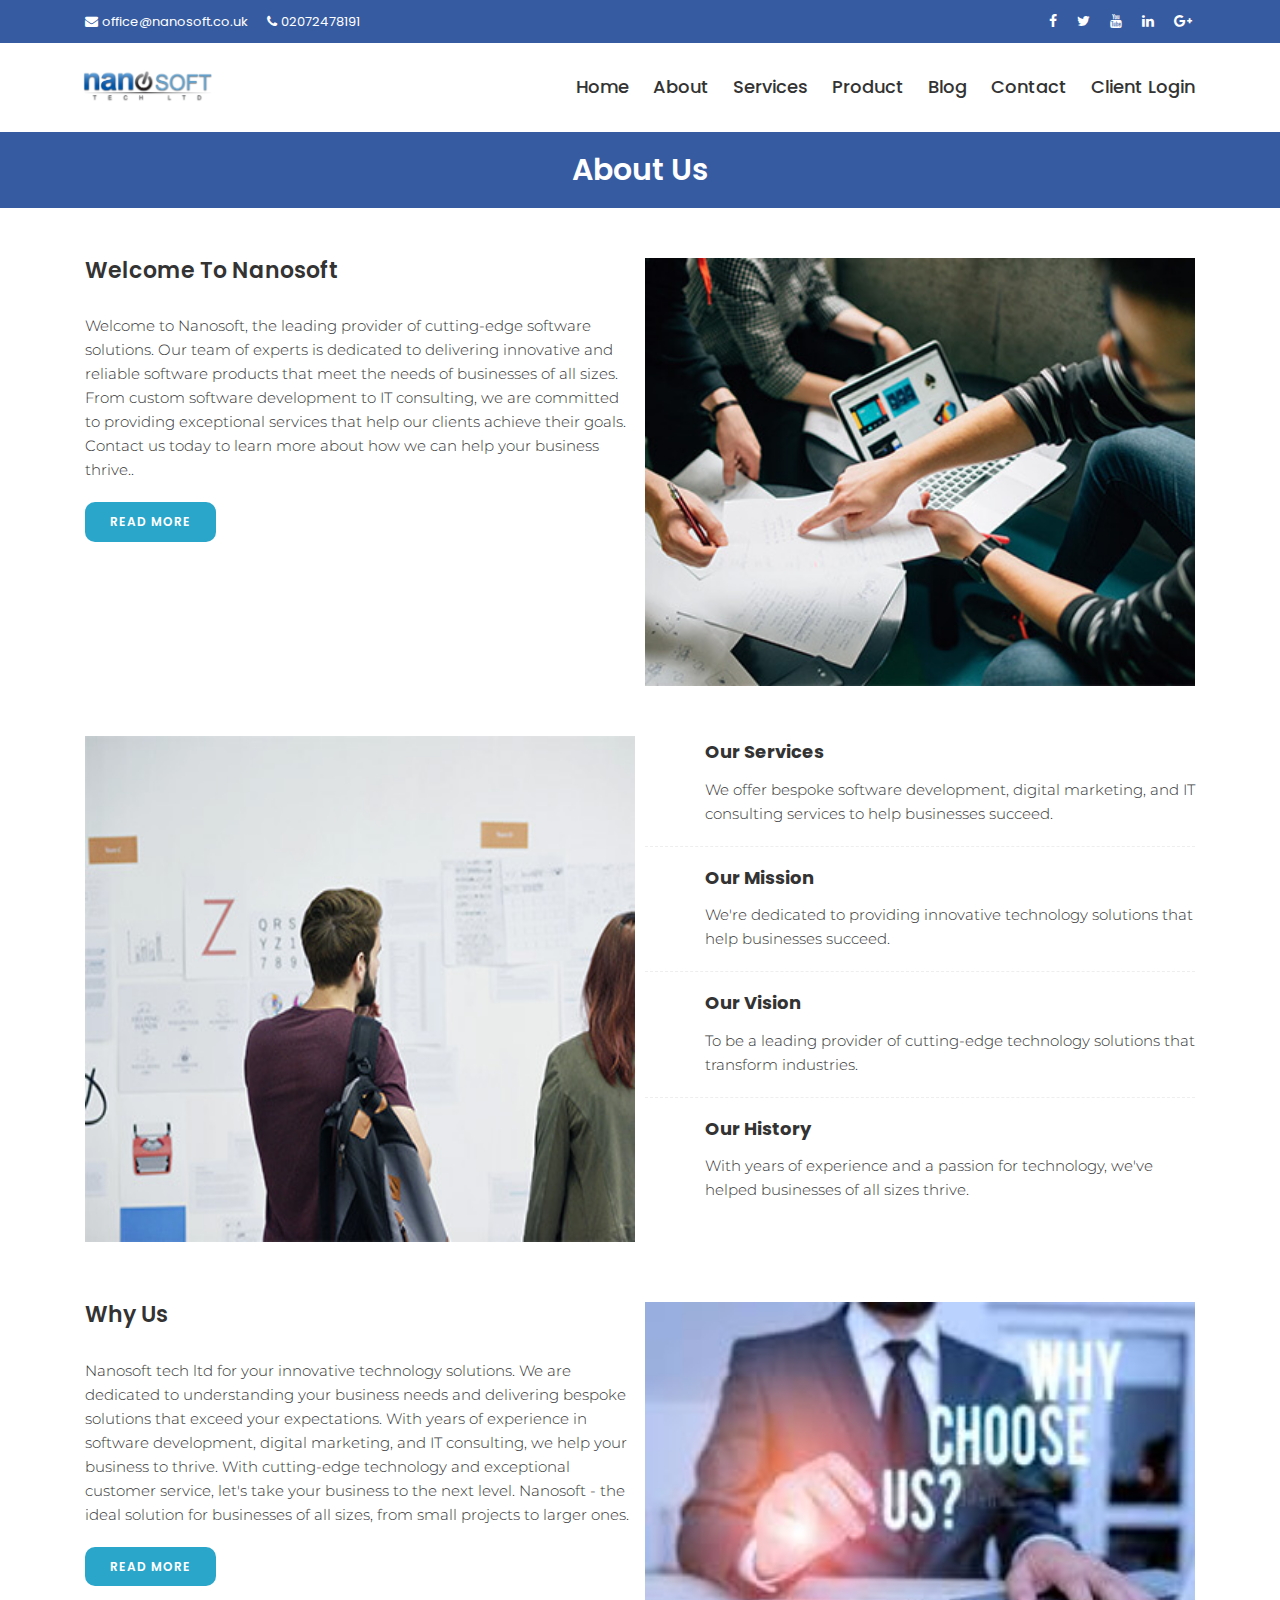
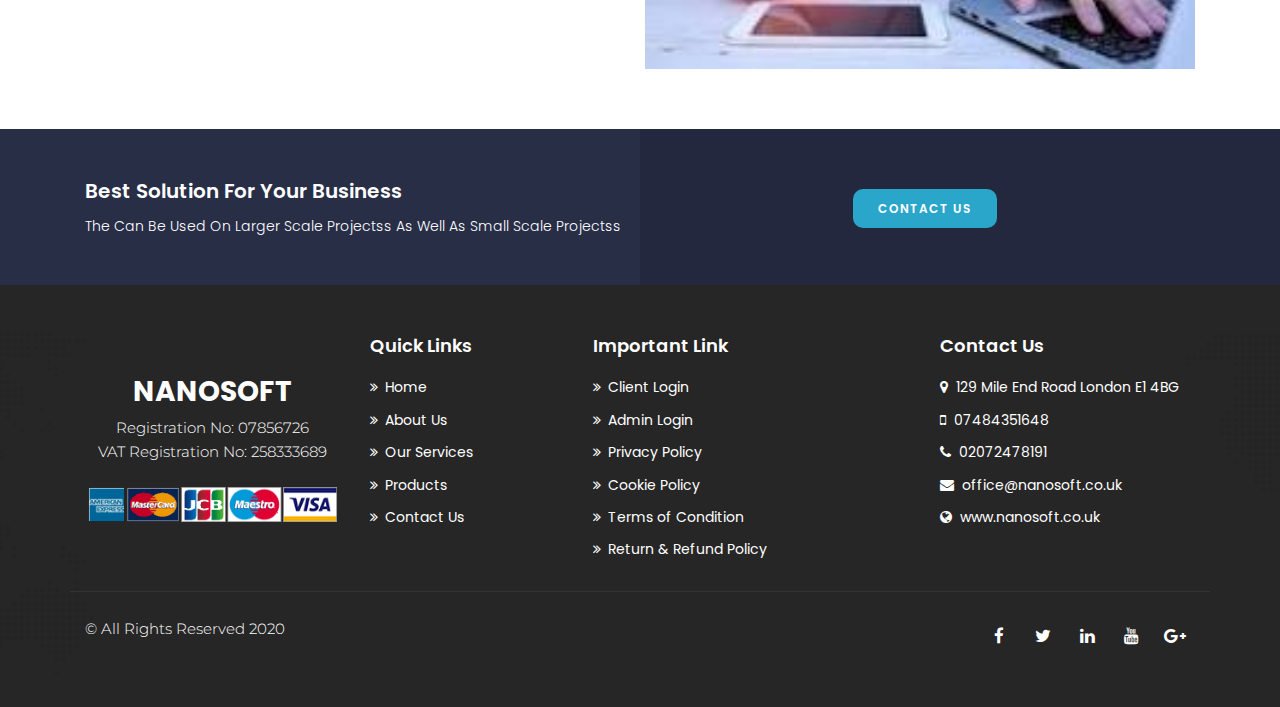
==== commit b010a27a: "update content" ====
--- a/about.html
+++ b/about.html
@@ -105,11 +105,11 @@
             <div class="page-title">
                <h4>welcome to Nanosoft</h4>
             </div>
-            <p>Lorem Ipsum is simply dummy text of the printing and typesetting industry typesetting industry </p>
-            <p>Lorem ipsum dolor sit amet, consectetur adipisicing elit. Assumenda distinctio maxime laborum delectus
-               aliquam ipsum itaque voluptatem non reiciendis aliquid totam facere, tempora iure iusto adipisci
-               doloremque in, amet, alias nostrum. Explicabo reprehenderit.</p>
-            <p>Lorem Ipsum is simply dummy text of the printing and typesetting industry typesetting industry </p>
+            <p>Welcome to Nanosoft, the leading provider of cutting-edge software solutions. Our team of experts is
+               dedicated to delivering innovative and reliable software products that meet the needs of businesses of
+               all sizes. From custom software development to IT consulting, we are committed to providing exceptional
+               services that help our clients achieve their goals. Contact us today to learn more about how we can help
+               your business thrive..</p>
 
 
             <a href="#" class="box-btn qqbtn">Read More<i class="fa fa-angle-double-right"></i></a>
@@ -125,18 +125,25 @@
          <div>
             <div class="single_about">
                <i class="fa fa-laptop qq"></i>
-               <h4 class="headAbout">our mission</h4>
-               <p>Lorem Ipsum is simply dummy text of the printing and typesetting industry typesetting industry </p>
+               <h4 class="headAbout">Our Services</h4>
+               <p>We offer bespoke software development, digital marketing, and IT consulting services to help
+                  businesses succeed.</p>
             </div>
             <div class="single_about">
                <i class="fa fa-user qq"></i>
-               <h4 class="headAbout">our vission</h4>
-               <p>Lorem Ipsum is simply dummy text of the printing and typesetting industry typesetting industry </p>
+               <h4 class="headAbout">Our Mission</h4>
+               <p>We're dedicated to providing innovative technology solutions that help businesses succeed.</p>
             </div>
             <div class="single_about">
                <i class="fa fa-pencil qq"></i>
-               <h4 class="headAbout">our history</h4>
-               <p>Lorem Ipsum is simply dummy text of the printing and typesetting industry typesetting industry </p>
+               <h4 class="headAbout">Our Vision</h4>
+               <p>To be a leading provider of cutting-edge technology solutions that transform industries. </p>
+            </div>
+            <div class="single_about">
+               <i class="fa fa-history qq"></i>
+               <h4 class="headAbout">Our History</h4>
+               <p>With years of experience and a passion for technology, we've helped businesses of all sizes thrive.
+               </p>
             </div>
          </div>
       </section>
@@ -147,11 +154,15 @@
             <div class="page-title">
                <h4>Why Us</h4>
             </div>
-            <p>Lorem Ipsum is simply dummy text of the printing and typesetting industry typesetting industry </p>
-            <p>Lorem ipsum dolor sit amet, consectetur adipisicing elit. Assumenda distinctio maxime laborum delectus
-               aliquam ipsum itaque voluptatem non reiciendis aliquid totam facere, tempora iure iusto adipisci
-               doloremque in, amet, alias nostrum. Explicabo reprehenderit.</p>
-            <p>Lorem Ipsum is simply dummy text of the printing and typesetting industry typesetting industry </p>
+            <p>Nanosoft tech ltd for your innovative technology solutions. We are dedicated to understanding your
+               business needs and delivering bespoke solutions that exceed your expectations. With years of experience
+               in software development, digital marketing, and IT consulting, we help your business to thrive. With
+               cutting-edge technology and exceptional customer service, let's take your business to the next level.
+
+
+
+               Nanosoft - the ideal solution for businesses of all sizes, from small projects to larger ones.
+            </p>
 
 
             <a href="#" class="box-btn qqbtn">Read More<i class="fa fa-angle-double-right"></i></a>
--- a/assets/css/style.css
+++ b/assets/css/style.css
@@ -634,10 +634,16 @@
 	padding-bottom: 10px;
 }
 
+.card-header h5 button {
+	overflow-x: hidden;
+}
+
 .card-header h5 {
 	display: flex;
 	justify-content: space-between;
 	align-items: center;
+	grid-gap: 30px;
+
 }
 
 .fa-plus {
@@ -839,6 +845,7 @@
 	box-shadow: 0px 10px 30px 0px rgba(205, 205, 205, 0.33);
 	transition: .5s;
 	border-bottom: 3px solid transparent;
+	height: 280px;
 }
 
 .single-service i.fa {
@@ -1782,6 +1789,8 @@
 
 }
 
+
+
 .desgnercard {
 	color: #365ba0;
 	background: #fff;
@@ -2067,4 +2076,9 @@
 
 .forPolicy>div>p {
 	margin: 30px 0px;
+}
+
+.offerSecton {
+	background: #365ba0;
+	padding: 50px 0px;
 }--- a/assets/css/responsive.css
+++ b/assets/css/responsive.css
@@ -25,6 +25,11 @@
 
 	.headAbout {
 		font-weight: normal !important;
+	}
+
+	.pl-5 {
+		padding-left: 17px !important;
+
 	}
 
 	.qqbtn {
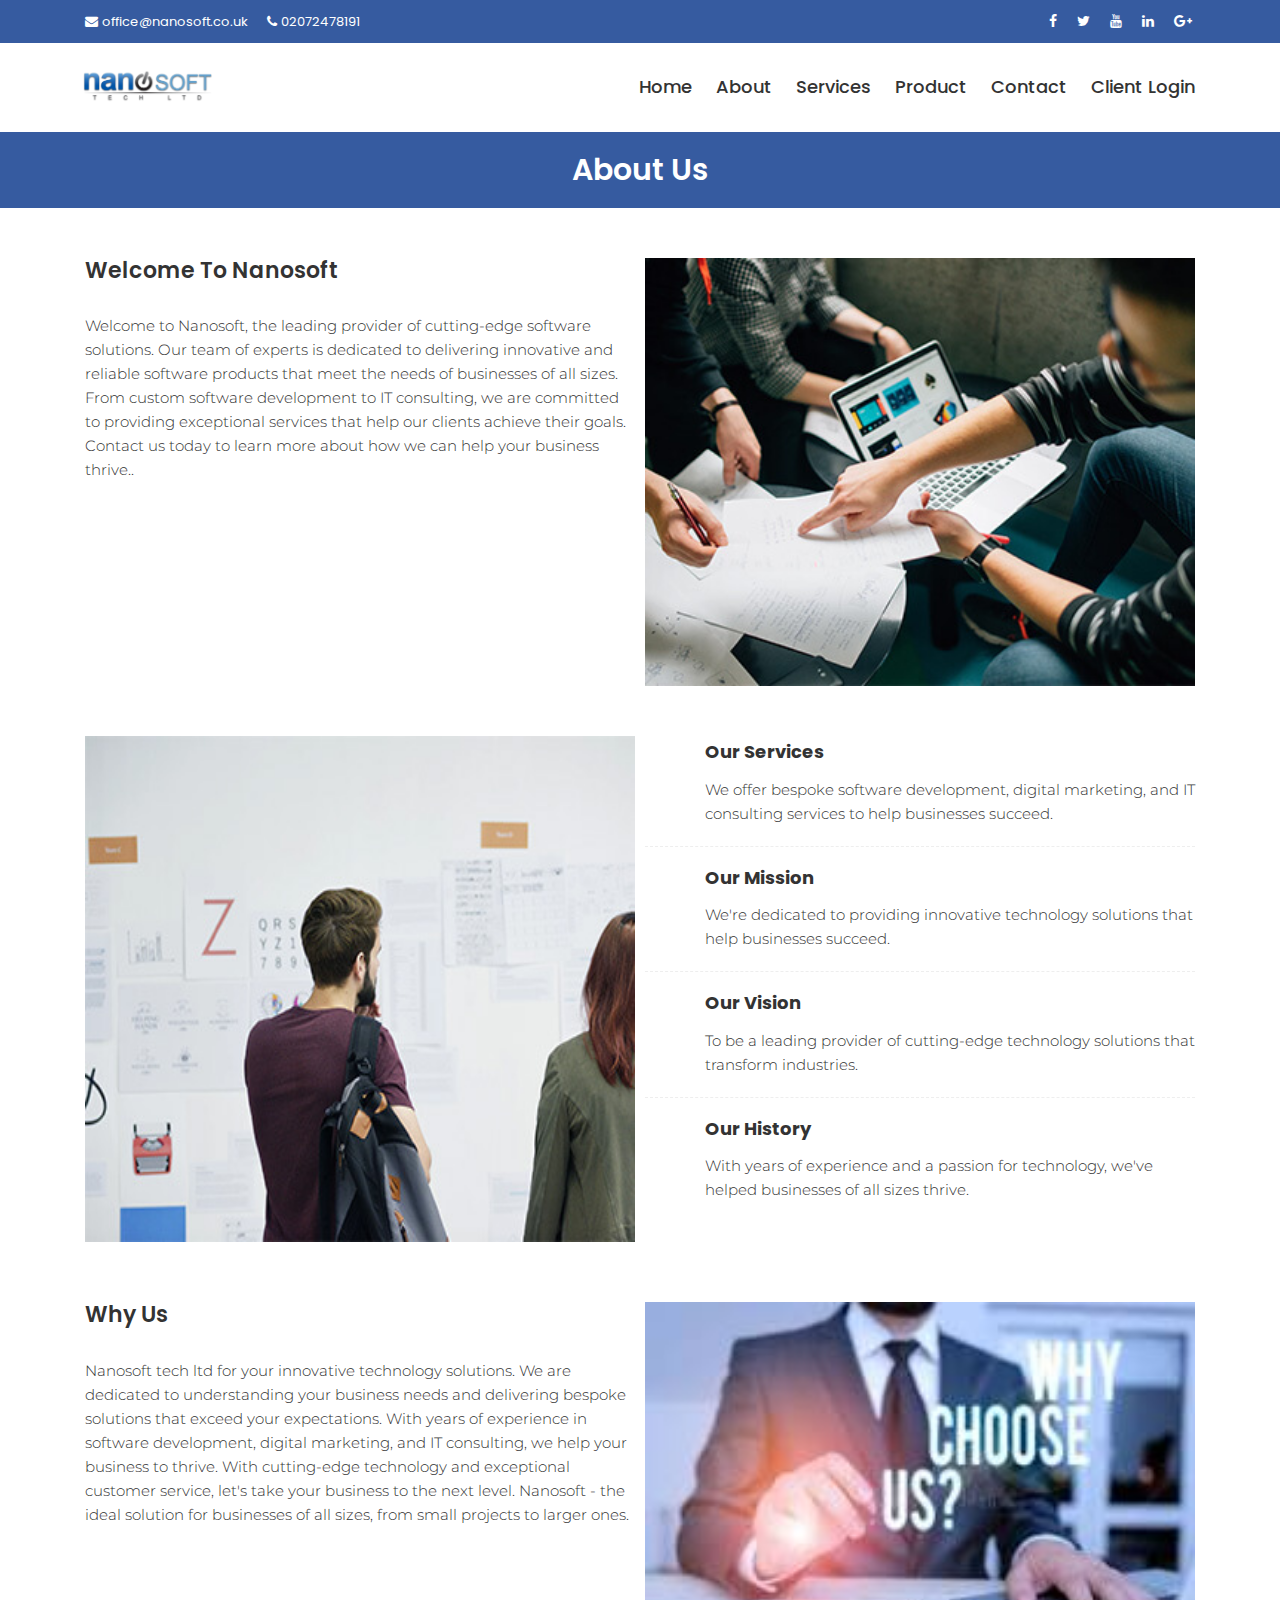
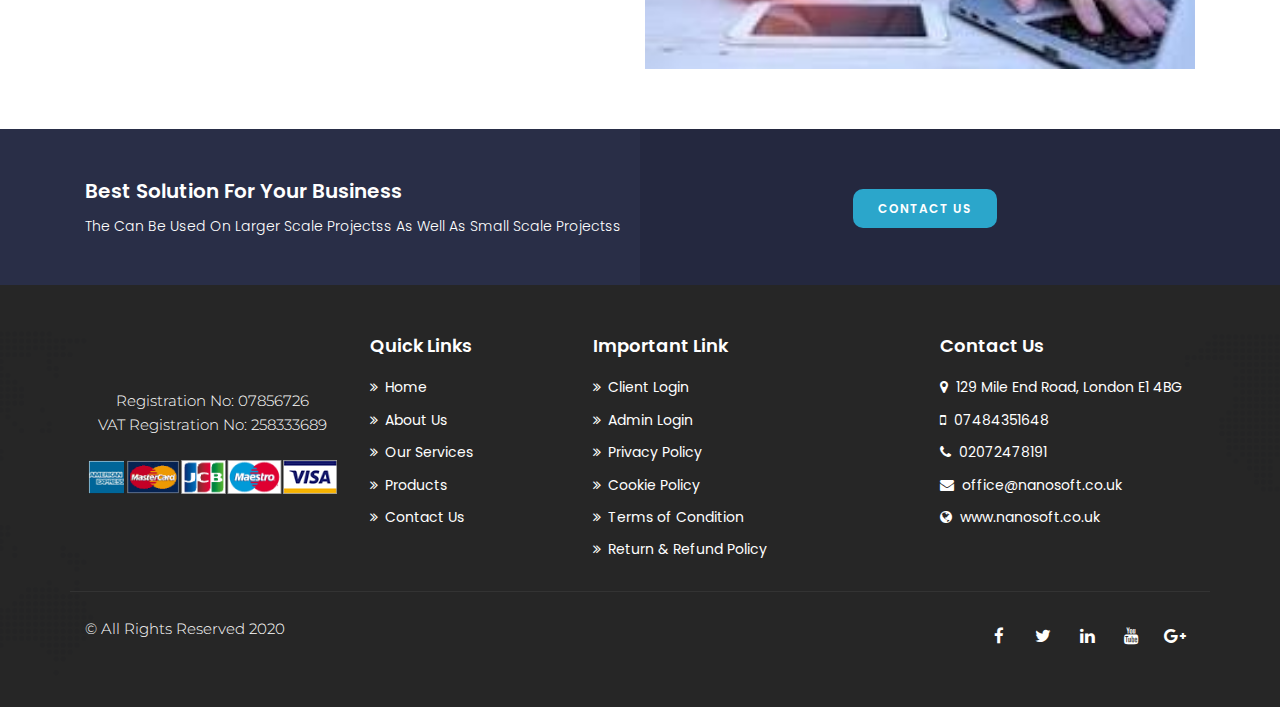
==== commit efa999c4: "almost final commit" ====
--- a/about.html
+++ b/about.html
@@ -65,7 +65,7 @@
                         <li><a class="navItem" href="about.html">About</a></li>
                         <li><a class="navItem" href="services.html">Services</a></li>
                         <li><a class="navItem" href="product.html">Product</a></li>
-                        <li><a class="navItem" href="blog.html">Blog</a></li>
+                        <!-- <li><a class="navItem" href="blog.html">Blog</a></li> -->
                         <li><a class="navItem" href="contact.html">Contact</a></li>
                         <li><a class="navItem" href="https://www.nanosoft.co.uk/client_home.aspx">Client Login</a></li>
                      </ul>
@@ -112,7 +112,7 @@
                your business thrive..</p>
 
 
-            <a href="#" class="box-btn qqbtn">Read More<i class="fa fa-angle-double-right"></i></a>
+            <!-- <a href="#" class="box-btn qqbtn">Read More<i class="fa fa-angle-double-right"></i></a> -->
          </div>
          <div class="imgeWrp">
             <img class="aboutIMge" src="assets/img/blog/blog2.jpg" alt="">
@@ -165,7 +165,7 @@
             </p>
 
 
-            <a href="#" class="box-btn qqbtn">Read More<i class="fa fa-angle-double-right"></i></a>
+            <!-- <a href="#" class="box-btn qqbtn">Read More<i class="fa fa-angle-double-right"></i></a> -->
          </div>
          <div class="imgeWrp">
             <img class="aboutIMge" src="assets/img/download.jpg" alt="">
@@ -208,7 +208,7 @@
                      scale projectss</span></h4>
             </div>
             <div class="col-md-6 text-center">
-               <a href="#" class="box-btn">contact us <i class="fa fa-angle-double-right"></i></a>
+               <a href="contact.html" class="box-btn">contact us <i class="fa fa-angle-double-right"></i></a>
             </div>
          </div>
       </div>
@@ -221,7 +221,9 @@
             <div class="col-lg-3 col-md-6">
                <div class="single-footer footer-logo">
                   <div>
-                     <h3 class="m-0 p-0">Nanosoft</h3>
+                     <h3 class="m-0 p-0 imgWrp">
+                        <img src="./assets/img/logo.png" alt="">
+                     </h3>
                      <p class="pt-2">Registration No: 07856726</p>
                      <p>VAT Registration No: 258333689</p>
                   </div>
@@ -260,8 +262,7 @@
                   <ul>
                      <li><a
                            href="https://www.google.com/maps/place/Nanosoft+Tech+Ltd/@51.5214724,-0.0498033,19z/data=!3m2!4b1!5s0x48761cd667aa9643:0x8dac1474ed07ff58!4m6!3m5!1s0x48761ccb90f17933:0x56fa0e7d0e312f1a!8m2!3d51.5214724!4d-0.0492561!16s%2Fg%2F11cm_q88xk"><i
-                              class="fa fa-map-marker"></i>129 Mile End Road
-                           London E1 4BG
+                              class="fa fa-map-marker"></i>129 Mile End Road, London E1 4BG
                         </a></li>
                      <li><a href="tel:07484351648"><i class="fa fa-mobile"></i>07484351648</a></li>
                      <li><a href="tel:02072478191"><i class="fa fa-phone"></i>02072478191</a></li>
--- a/assets/css/style.css
+++ b/assets/css/style.css
@@ -2081,4 +2081,14 @@
 .offerSecton {
 	background: #365ba0;
 	padding: 50px 0px;
+}
+
+.imgWrp {
+	display: flex;
+	justify-content: center;
+}
+
+.imgWrp>img {
+	width: 200px;
+	margin: auto;
 }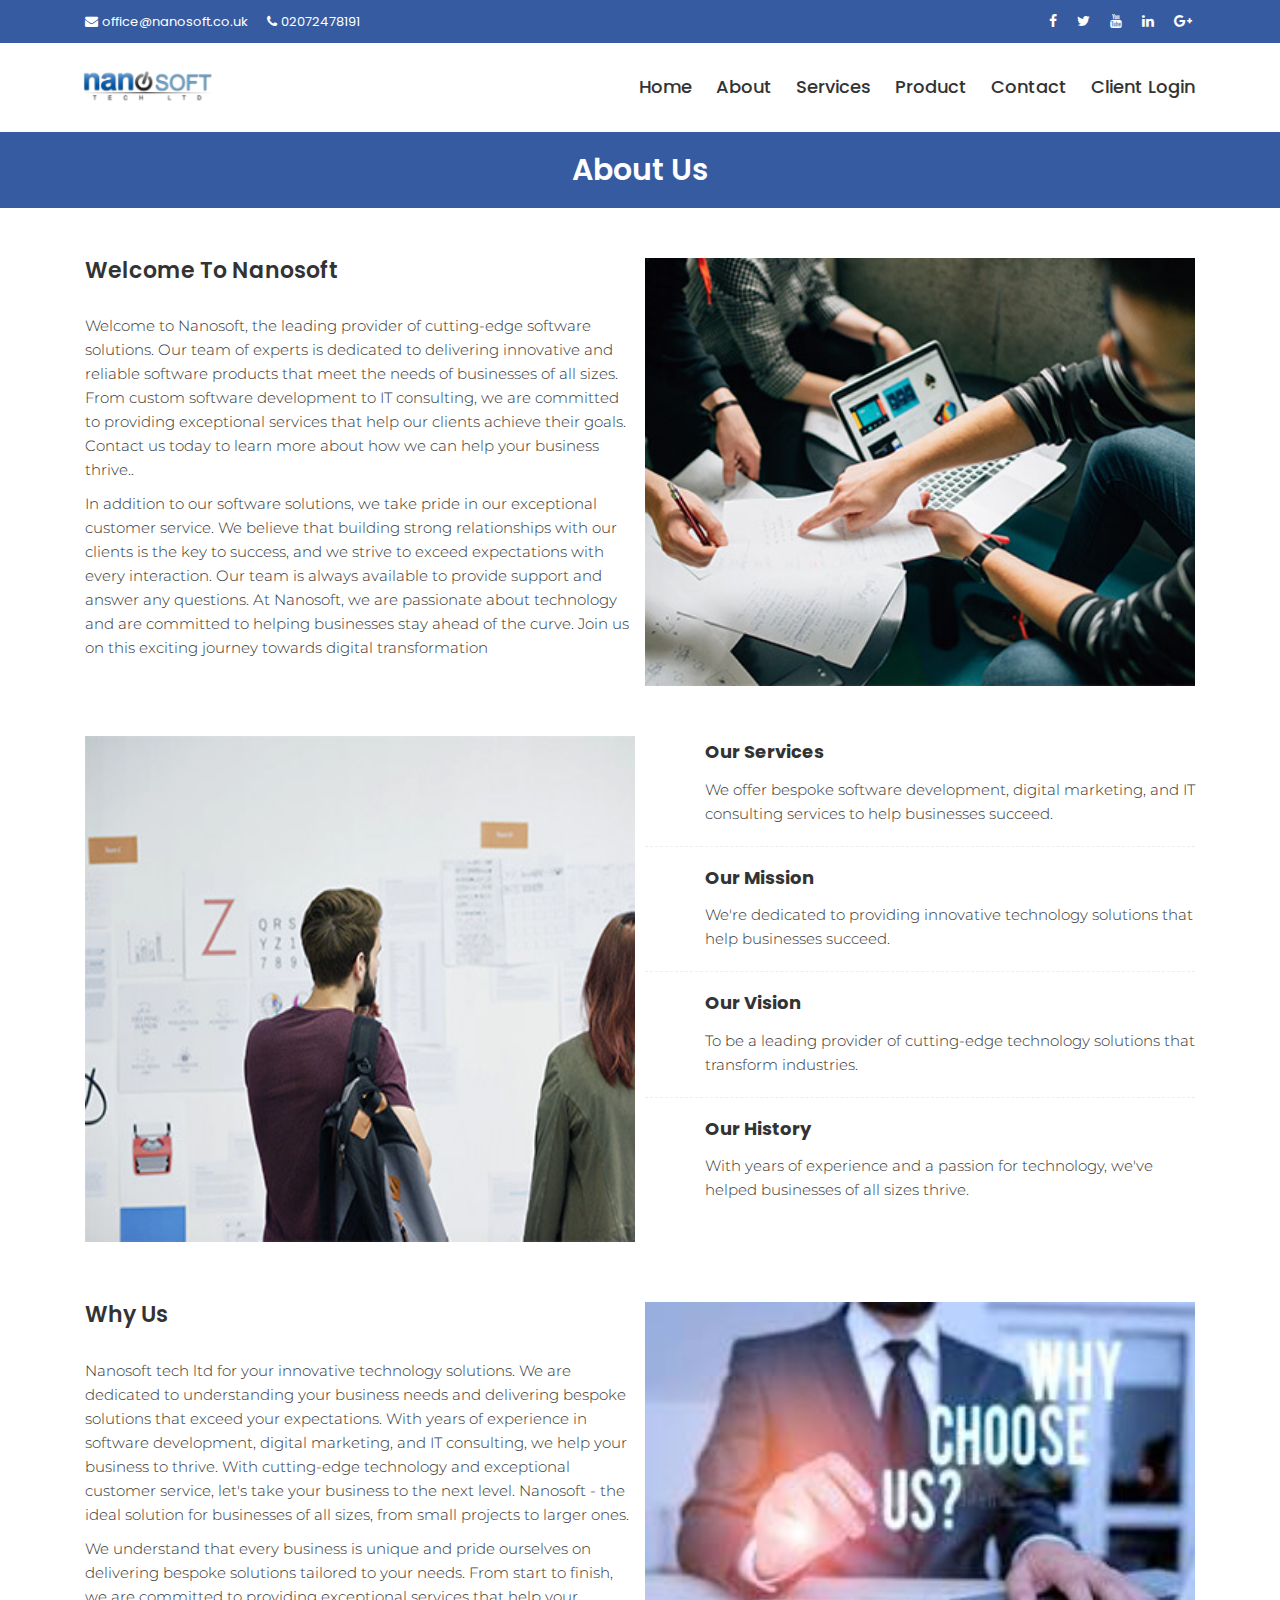
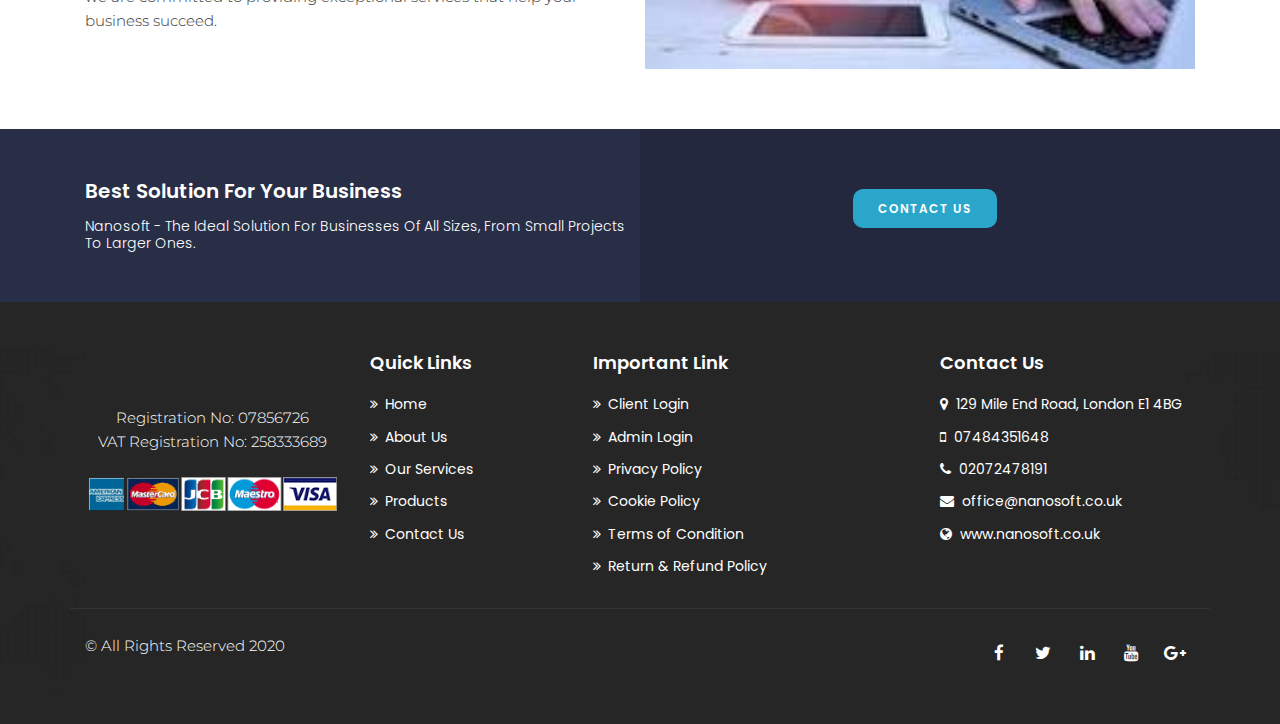
==== commit 1e5e6b44: "update" ====
--- a/about.html
+++ b/about.html
@@ -112,6 +112,15 @@
                your business thrive..</p>
 
 
+            <p>
+               In addition to our software solutions, we take pride in our exceptional customer service. We believe that
+               building strong relationships with our clients is the key to success, and we strive to exceed
+               expectations with every interaction. Our team is always available to provide support and answer any
+               questions. At Nanosoft, we are passionate about technology and are committed to helping businesses stay
+               ahead of the curve. Join us on this exciting journey towards digital transformation
+            </p>
+
+
             <!-- <a href="#" class="box-btn qqbtn">Read More<i class="fa fa-angle-double-right"></i></a> -->
          </div>
          <div class="imgeWrp">
@@ -158,12 +167,15 @@
                business needs and delivering bespoke solutions that exceed your expectations. With years of experience
                in software development, digital marketing, and IT consulting, we help your business to thrive. With
                cutting-edge technology and exceptional customer service, let's take your business to the next level.
-
-
-
                Nanosoft - the ideal solution for businesses of all sizes, from small projects to larger ones.
             </p>
 
+            <p>
+               We understand that every business is unique and pride ourselves on delivering bespoke solutions tailored
+               to your needs. From start to finish, we are committed to providing exceptional services that help your
+               business succeed.
+            </p>
+
 
             <!-- <a href="#" class="box-btn qqbtn">Read More<i class="fa fa-angle-double-right"></i></a> -->
          </div>
@@ -204,8 +216,8 @@
       <div class="container">
          <div class="row">
             <div class="col-md-6">
-               <h4>best solution for your business <span>the can be used on larger scale projectss as well as small
-                     scale projectss</span></h4>
+               <h4>Best Solution For Your Business <span>Nanosoft - the ideal solution for businesses of all sizes, from
+                     small projects to larger ones.</span></h4>
             </div>
             <div class="col-md-6 text-center">
                <a href="contact.html" class="box-btn">contact us <i class="fa fa-angle-double-right"></i></a>
